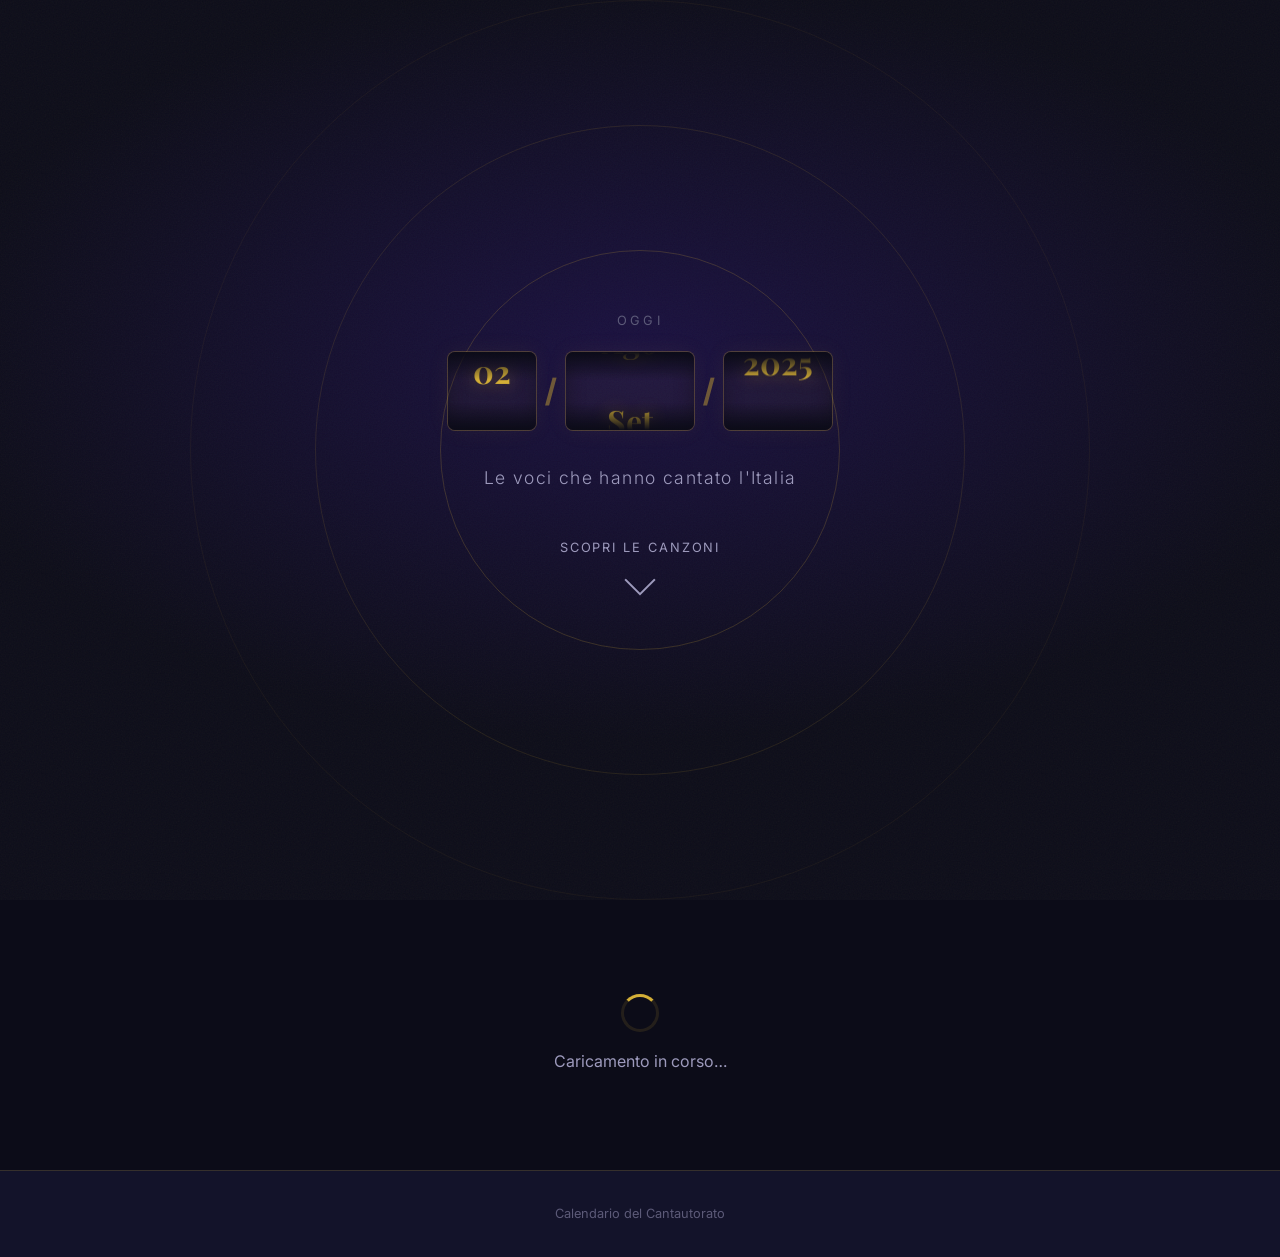
==== index.html @ d872bbf7 "website upload" ====
<!DOCTYPE html>
<html lang="it">
<head>
  <meta charset="UTF-8">
  <meta name="viewport" content="width=device-width, initial-scale=1.0">
  <title>Calendario del Cantautorato</title>
  <link rel="preconnect" href="https://fonts.googleapis.com">
  <link rel="preconnect" href="https://fonts.gstatic.com" crossorigin>
  <link href="https://fonts.googleapis.com/css2?family=Playfair+Display:ital,wght@0,400;0,700;0,900;1,400&family=Inter:wght@300;400;500;600&display=swap" rel="stylesheet">
  <link rel="stylesheet" href="style.css">
</head>
<body>

  <!-- HEADER (appare dopo l'hero) -->
  <header class="site-header" id="site-header" aria-hidden="true">
    <div class="header-inner">
      <span class="header-title">Calendario del Cantautorato</span>
      <span class="header-date" id="header-date"></span>
    </div>
  </header>

  <!-- HERO: roulette della data -->
  <section class="hero" id="hero">
    <div class="hero-noise" aria-hidden="true"></div>
    <div class="hero-rings" aria-hidden="true">
      <div class="ring ring--1"></div>
      <div class="ring ring--2"></div>
      <div class="ring ring--3"></div>
    </div>
    <div class="hero-content">
      <p class="hero-eyebrow">Oggi</p>
      <div class="roulette-wrap" id="roulette-wrap" aria-label="Data corrente animata">
        <div class="roulette-slot" id="slot-day" aria-label="Giorno">
          <div class="slot-mask slot-mask--top" aria-hidden="true"></div>
          <div class="roulette-track" id="track-day"></div>
          <div class="slot-mask slot-mask--bottom" aria-hidden="true"></div>
        </div>
        <span class="slot-sep" aria-hidden="true">/</span>
        <div class="roulette-slot roulette-slot--month" id="slot-month" aria-label="Mese">
          <div class="slot-mask slot-mask--top" aria-hidden="true"></div>
          <div class="roulette-track" id="track-month"></div>
          <div class="slot-mask slot-mask--bottom" aria-hidden="true"></div>
        </div>
        <span class="slot-sep" aria-hidden="true">/</span>
        <div class="roulette-slot roulette-slot--year" id="slot-year" aria-label="Anno">
          <div class="slot-mask slot-mask--top" aria-hidden="true"></div>
          <div class="roulette-track" id="track-year"></div>
          <div class="slot-mask slot-mask--bottom" aria-hidden="true"></div>
        </div>
      </div>
      <p class="hero-sub">Le voci che hanno cantato l'Italia</p>
      <a href="#songs-container" class="hero-cta" aria-label="Scopri le canzoni di oggi">
        <span>Scopri le canzoni</span>
        <span class="cta-arrow" aria-hidden="true"></span>
      </a>
    </div>
  </section>

  <!-- CANZONI generate dinamicamente -->
  <main id="songs-container" aria-live="polite">
    <div class="loading-state" id="loading-indicator" role="status">
      <div class="spinner" aria-hidden="true"></div>
      <p>Caricamento in corso…</p>
    </div>
  </main>

  <!-- FALLBACK: nessuna canzone per oggi -->
  <div class="empty-state hidden" id="no-songs" role="status">
    <div class="empty-state__icon" aria-hidden="true">♩</div>
    <h2 class="empty-state__title">Nessuna canzone per oggi</h2>
    <p class="empty-state__desc">
      Il calendario non contiene canzoni per questa data.<br>
      Torna a trovarci domani.
    </p>
  </div>

  <!-- FOOTER -->
  <footer class="site-footer">
    <p>Calendario del Cantautorato</p>
  </footer>

  <script src="js/roulette.js"></script>
  <script src="js/player.js"></script>
  <script src="js/scroll.js"></script>
  <script src="js/app.js"></script>
</body>
</html>
---- style.css ----
/* ============================================================
   CALENDARIO DEL CANTAUTORATO — stylesheet
   ============================================================ */

@import url('https://fonts.googleapis.com/css2?family=Playfair+Display:ital,wght@0,400;0,700;0,900;1,400&family=Inter:wght@300;400;500;600&display=swap');

/* ---- TOKENS ---- */
:root {
  --bg:          #0c0c18;
  --bg-surface:  #13132a;
  --bg-card:     #1a1a30;
  --gold:        #d4af37;
  --gold-dim:    rgba(212,175,55,.2);
  --gold-glow:   rgba(212,175,55,.08);
  --amber:       #e8a020;
  --text:        #f0ece0;
  --text-2:      #9d9abc;
  --text-3:      #5c5a78;
  --red:         #ff6b6b;
  --green:       #1ed760;
  --border:      rgba(212,175,55,.18);
  --shadow:      0 8px 40px rgba(0,0,0,.55);
  --radius:      10px;
  --ease-out:    cubic-bezier(.22,1,.36,1);
  --slot-h:      80px;   /* must match SLOT_H in roulette.js */
}

/* ---- RESET ---- */
*, *::before, *::after { box-sizing: border-box; margin: 0; padding: 0; }
html { scroll-behavior: smooth; }

body {
  background: var(--bg);
  color: var(--text);
  font-family: 'Inter', system-ui, sans-serif;
  font-size: 16px;
  line-height: 1.7;
  overflow-x: hidden;
}

/* ============================================================
   SITE HEADER (fixed, slides in on scroll)
   ============================================================ */
.site-header {
  position: fixed;
  top: 0; left: 0; right: 0;
  z-index: 100;
  background: rgba(12,12,24,.88);
  backdrop-filter: blur(12px);
  border-bottom: 1px solid var(--border);
  transform: translateY(-100%);
  transition: transform .4s var(--ease-out);
  pointer-events: none;
}
.site-header.visible {
  transform: translateY(0);
  pointer-events: auto;
}
.header-inner {
  max-width: 1200px;
  margin: 0 auto;
  padding: .75rem 2rem;
  display: flex;
  align-items: center;
  justify-content: space-between;
}
.header-title {
  font-family: 'Playfair Display', Georgia, serif;
  font-size: .95rem;
  color: var(--gold);
  letter-spacing: .06em;
  text-transform: uppercase;
}
.header-date {
  font-size: .8rem;
  color: var(--text-2);
}

/* ============================================================
   HERO
   ============================================================ */
.hero {
  min-height: 100vh;
  display: flex;
  align-items: center;
  justify-content: center;
  position: relative;
  background: radial-gradient(ellipse 80% 60% at 50% 40%, #1a1040 0%, var(--bg) 70%);
  overflow: hidden;
}

/* subtle grain texture */
.hero-noise {
  position: absolute;
  inset: 0;
  background-image: url("data:image/svg+xml,%3Csvg viewBox='0 0 200 200' xmlns='http://www.w3.org/2000/svg'%3E%3Cfilter id='n'%3E%3CfeTurbulence type='fractalNoise' baseFrequency='.75' numOctaves='4' stitchTiles='stitch'/%3E%3C/filter%3E%3Crect width='100%25' height='100%25' filter='url(%23n)' opacity='.04'/%3E%3C/svg%3E");
  background-size: 200px 200px;
  pointer-events: none;
}

/* decorative rings */
.hero-rings { position: absolute; inset: 0; pointer-events: none; }
.ring {
  position: absolute;
  border-radius: 50%;
  border: 1px solid var(--gold-dim);
  top: 50%; left: 50%;
  transform: translate(-50%, -50%);
  animation: ring-pulse 6s ease-in-out infinite;
}
.ring--1 { width: 400px; height: 400px; animation-delay: 0s; }
.ring--2 { width: 650px; height: 650px; animation-delay: 1.5s; opacity: .6; }
.ring--3 { width: 900px; height: 900px; animation-delay: 3s; opacity: .3; }

@keyframes ring-pulse {
  0%, 100% { opacity: .3; transform: translate(-50%,-50%) scale(1); }
  50%       { opacity: .7; transform: translate(-50%,-50%) scale(1.03); }
}

.hero-content {
  position: relative;
  z-index: 1;
  text-align: center;
  padding: 2rem;
  animation: fade-up .8s var(--ease-out) both;
}

.hero-eyebrow {
  font-size: .8rem;
  letter-spacing: .25em;
  text-transform: uppercase;
  color: var(--text-3);
  margin-bottom: 1.25rem;
}

/* ---- ROULETTE ---- */
.roulette-wrap {
  display: inline-flex;
  align-items: center;
  gap: .5rem;
  margin-bottom: 2rem;
}

.roulette-slot {
  width: 90px;
  height: var(--slot-h);
  position: relative;
  overflow: hidden;
  background: rgba(212,175,55,.04);
  border: 1px solid rgba(212,175,55,.25);
  border-radius: 8px;
  box-shadow: 0 0 24px rgba(212,175,55,.06), inset 0 0 20px rgba(0,0,0,.3);
}
.roulette-slot--month { width: 130px; }
.roulette-slot--year  { width: 110px; }

.slot-mask {
  position: absolute;
  left: 0; right: 0;
  height: 35%;
  z-index: 2;
  pointer-events: none;
}
.slot-mask--top    { top: 0;    background: linear-gradient(to bottom, var(--bg) 0%, transparent 100%); }
.slot-mask--bottom { bottom: 0; background: linear-gradient(to top,   var(--bg) 0%, transparent 100%); }

.roulette-track {
  display: flex;
  flex-direction: column;
  will-change: transform;
}

.slot-item {
  height: var(--slot-h);
  display: flex;
  align-items: center;
  justify-content: center;
  font-family: 'Playfair Display', Georgia, serif;
  font-size: 2rem;
  font-weight: 700;
  color: var(--gold);
  text-shadow: 0 0 18px rgba(212,175,55,.45);
  flex-shrink: 0;
  user-select: none;
}

.slot-sep {
  font-size: 2rem;
  color: var(--gold);
  font-weight: 700;
  opacity: .45;
  line-height: 1;
}

/* ---- hero text below roulette ---- */
.hero-sub {
  font-size: clamp(.9rem, 2vw, 1.1rem);
  color: var(--text-2);
  letter-spacing: .08em;
  font-weight: 300;
  margin-bottom: 2.5rem;
}

.hero-cta {
  display: inline-flex;
  flex-direction: column;
  align-items: center;
  gap: .6rem;
  color: var(--text-2);
  text-decoration: none;
  font-size: .8rem;
  letter-spacing: .15em;
  text-transform: uppercase;
  transition: color .3s;
}
.hero-cta:hover { color: var(--gold); }

.cta-arrow {
  display: block;
  width: 22px; height: 22px;
  border-right: 2px solid currentColor;
  border-bottom: 2px solid currentColor;
  transform: rotate(45deg);
  animation: bounce-down 2s ease-in-out infinite;
}

@keyframes bounce-down {
  0%, 100% { transform: rotate(45deg) translateY(0); }
  50%       { transform: rotate(45deg) translateY(6px); }
}

/* ============================================================
   LOADING STATE
   ============================================================ */
.loading-state {
  display: flex;
  flex-direction: column;
  align-items: center;
  justify-content: center;
  min-height: 30vh;
  gap: 1rem;
  color: var(--text-2);
  padding: 4rem 2rem;
}
.spinner {
  width: 38px; height: 38px;
  border: 3px solid rgba(212,175,55,.12);
  border-top-color: var(--gold);
  border-radius: 50%;
  animation: spin .8s linear infinite;
}
@keyframes spin { to { transform: rotate(360deg); } }

/* ============================================================
   SONG SECTIONS
   ============================================================ */
.song-section {
  min-height: 100vh;
  padding: 6rem 2rem 5rem;
  display: flex;
  align-items: center;
  position: relative;
  border-top: 1px solid var(--border);
}
.song-section:nth-child(even) { background: var(--bg-surface); }

/* large background number */
.song-number {
  position: absolute;
  top: 1.5rem; left: 1.5rem;
  font-family: 'Playfair Display', Georgia, serif;
  font-size: clamp(5rem, 12vw, 10rem);
  font-weight: 900;
  color: rgba(212,175,55,.05);
  line-height: 1;
  user-select: none;
  pointer-events: none;
}

.song-inner {
  max-width: 1200px;
  margin: 0 auto;
  width: 100%;
  display: grid;
  grid-template-columns: 1fr 300px;
  gap: 3rem;
  align-items: start;
}

/* ---- left column ---- */
.song-main {
  display: flex;
  flex-direction: column;
  gap: 2rem;
}

.song-header { }

.song-title {
  font-family: 'Playfair Display', Georgia, serif;
  font-size: clamp(2rem, 4.5vw, 3.5rem);
  font-weight: 700;
  line-height: 1.15;
  color: var(--text);
  margin-bottom: .4rem;
}

.song-author {
  font-size: 1.05rem;
  color: var(--gold);
  font-weight: 500;
  letter-spacing: .04em;
}

.song-quote {
  padding: 1.25rem 1.5rem 1.25rem 2rem;
  border-left: 3px solid var(--gold);
  background: var(--gold-glow);
  border-radius: 0 8px 8px 0;
  position: relative;
}
.song-quote::before {
  content: '\201C';
  position: absolute;
  top: -.6rem; left: .8rem;
  font-size: 4.5rem;
  color: var(--gold);
  opacity: .2;
  font-family: 'Playfair Display', Georgia, serif;
  line-height: 1;
}
.song-quote p {
  font-style: italic;
  font-size: 1.05rem;
  color: var(--text-2);
  line-height: 1.85;
}

.song-comment {
  font-size: .975rem;
  color: var(--text-2);
  line-height: 1.85;
}

.song-links {
  display: flex;
  gap: .75rem;
  flex-wrap: wrap;
}

.song-link {
  display: inline-flex;
  align-items: center;
  gap: .45rem;
  padding: .5rem 1.1rem;
  border-radius: 6px;
  font-size: .8rem;
  font-weight: 500;
  text-decoration: none;
  letter-spacing: .06em;
  transition: background .25s, border-color .25s;
}
.song-link.yt {
  background: rgba(255,80,80,.08);
  color: var(--red);
  border: 1px solid rgba(255,80,80,.2);
}
.song-link.yt:hover {
  background: rgba(255,80,80,.18);
  border-color: rgba(255,80,80,.4);
}
.song-link.sp {
  background: rgba(30,215,96,.08);
  color: var(--green);
  border: 1px solid rgba(30,215,96,.2);
}
.song-link.sp:hover {
  background: rgba(30,215,96,.18);
  border-color: rgba(30,215,96,.4);
}

/* ---- players ---- */
.song-players { display: flex; flex-direction: column; gap: 1.25rem; }

.youtube-wrap {
  position: relative;
  width: 100%;
  padding-bottom: 56.25%; /* 16:9 */
  border-radius: var(--radius);
  overflow: hidden;
  background: #000;
  border: 1px solid var(--border);
}
.youtube-wrap iframe,
.youtube-wrap > div {
  position: absolute;
  top: 0; left: 0;
  width: 100% !important;
  height: 100% !important;
}

.spotify-wrap {
  border-radius: var(--radius);
  overflow: hidden;
  border: 1px solid var(--border);
}
.spotify-wrap iframe {
  display: block;
  width: 100%;
  height: 152px;
  border: none;
}

/* ---- right column: author card ---- */
.song-sidebar { }

.author-card {
  background: var(--bg-card);
  border: 1px solid var(--border);
  border-radius: var(--radius);
  overflow: hidden;
  position: sticky;
  top: 5rem;
  box-shadow: var(--shadow);
}

.author-photo {
  display: block;
  width: 100%;
  aspect-ratio: 1/1;
  object-fit: cover;
  object-position: top center;
}
.author-photo-placeholder {
  width: 100%;
  aspect-ratio: 1/1;
  display: flex;
  align-items: center;
  justify-content: center;
  font-size: 3.5rem;
  background: linear-gradient(135deg, var(--bg-surface), var(--bg-card));
  color: rgba(212,175,55,.2);
}

.author-info { padding: 1.15rem 1.25rem 1.4rem; }

.author-name {
  font-family: 'Playfair Display', Georgia, serif;
  font-size: 1.15rem;
  font-weight: 700;
  color: var(--text);
  margin-bottom: .75rem;
  line-height: 1.3;
}

.author-dates { display: flex; flex-direction: column; gap: .35rem; }

.author-date {
  display: flex;
  align-items: baseline;
  gap: .5rem;
  font-size: .8rem;
}
.author-date__label {
  color: var(--text-3);
  text-transform: uppercase;
  letter-spacing: .1em;
  font-size: .7rem;
  min-width: 48px;
}
.author-date__value { color: var(--gold); }

/* ============================================================
   EMPTY STATE
   ============================================================ */
.empty-state {
  display: flex;
  flex-direction: column;
  align-items: center;
  justify-content: center;
  min-height: 50vh;
  text-align: center;
  padding: 4rem 2rem;
  gap: 1rem;
}
.empty-state__icon { font-size: 4rem; color: var(--text-3); }
.empty-state__title {
  font-family: 'Playfair Display', Georgia, serif;
  font-size: 1.75rem;
  color: var(--text-2);
}
.empty-state__desc { color: var(--text-3); line-height: 1.8; }

/* ============================================================
   FOOTER
   ============================================================ */
.site-footer {
  padding: 2rem;
  text-align: center;
  color: var(--text-3);
  font-size: .8rem;
  border-top: 1px solid var(--border);
  background: var(--bg-surface);
}

/* ============================================================
   SCROLLYTELLING: rivelazione su scroll
   ============================================================ */
.sr,
.sr-left,
.sr-right {
  opacity: 0;
  transition: opacity .7s var(--ease-out), transform .7s var(--ease-out);
}
.sr          { transform: translateY(36px); }
.sr-left     { transform: translateX(-36px); }
.sr-right    { transform: translateX(36px); }

.sr.in, .sr-left.in, .sr-right.in {
  opacity: 1;
  transform: none;
}

/* stagger per figli */
.stagger > * {
  opacity: 0;
  transform: translateY(18px);
  transition: opacity .5s var(--ease-out), transform .5s var(--ease-out);
}
.stagger.in > * { opacity: 1; transform: none; }
.stagger.in > *:nth-child(1) { transition-delay: 0s; }
.stagger.in > *:nth-child(2) { transition-delay: .1s; }
.stagger.in > *:nth-child(3) { transition-delay: .2s; }
.stagger.in > *:nth-child(4) { transition-delay: .3s; }
.stagger.in > *:nth-child(5) { transition-delay: .4s; }
.stagger.in > *:nth-child(6) { transition-delay: .5s; }

/* ritardi sulle sezioni canzone */
.song-section .song-header { transition-delay: 0s; }
.song-section .song-quote  { transition-delay: .1s; }
.song-section .song-comment{ transition-delay: .2s; }
.song-section .song-links  { transition-delay: .3s; }
.song-section .song-players{ transition-delay: .4s; }
.song-section .author-card { transition-delay: .15s; }

/* ============================================================
   ANIMAZIONI GLOBALI
   ============================================================ */
@keyframes fade-up {
  from { opacity: 0; transform: translateY(30px); }
  to   { opacity: 1; transform: translateY(0); }
}

/* ============================================================
   UTILITY
   ============================================================ */
.hidden { display: none !important; }

/* ============================================================
   RESPONSIVE
   ============================================================ */
@media (max-width: 900px) {
  .song-inner {
    grid-template-columns: 1fr;
  }
  .song-sidebar { order: -1; }
  .author-card {
    position: static;
    display: grid;
    grid-template-columns: 140px 1fr;
  }
  .author-photo,
  .author-photo-placeholder {
    aspect-ratio: auto;
    height: 140px;
  }
}

@media (max-width: 600px) {
  .roulette-slot { width: 72px; }
  .roulette-slot--month { width: 100px; }
  .roulette-slot--year  { width: 90px; }
  .slot-item { font-size: 1.5rem; }
  .song-section { padding: 3.5rem 1rem 3rem; }
  .author-card { grid-template-columns: 1fr; }
  .author-photo,
  .author-photo-placeholder { height: auto; aspect-ratio: 16/7; }
}
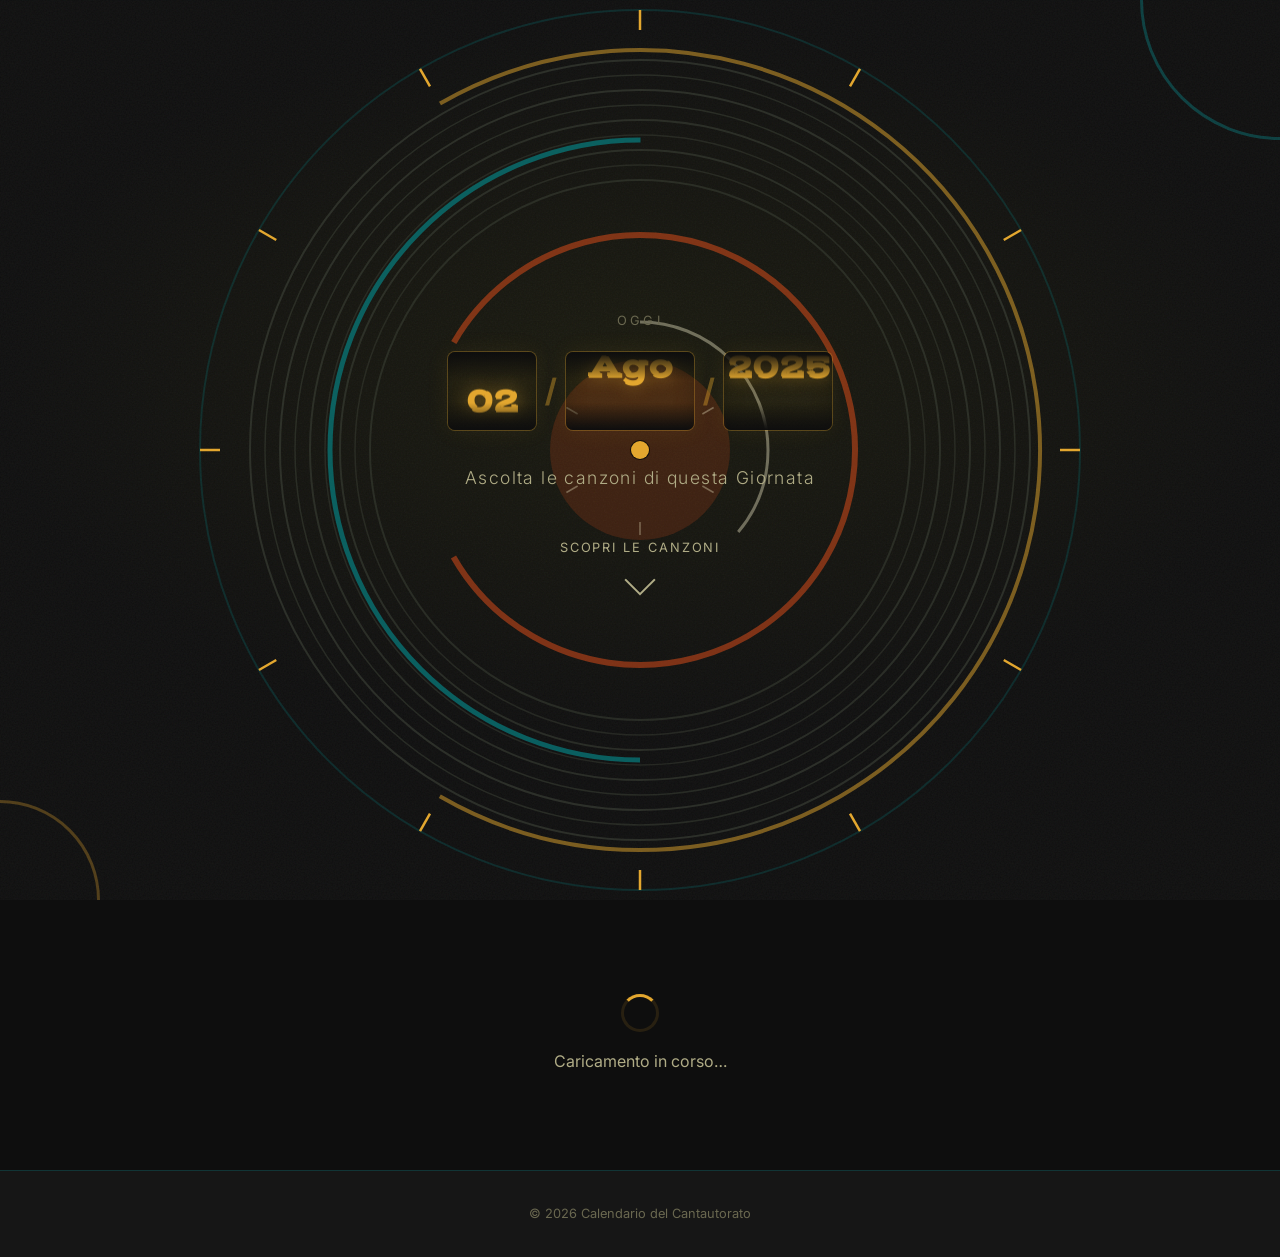
==== commit c232b2f2: "update" ====
--- a/index.html
+++ b/index.html
@@ -14,7 +14,12 @@
   <!-- HEADER (appare dopo l'hero) -->
   <header class="site-header" id="site-header" aria-hidden="true">
     <div class="header-inner">
-      <span class="header-title">Calendario del Cantautorato</span>
+      <a href="index.html" class="header-logo">Calendario del Cantautorato</a>
+      <nav class="header-nav" aria-label="Navigazione principale">
+        <a href="index.html" class="nav-link nav-link--active">Home</a>
+        <a href="visualizzazioni.html" class="nav-link">Visualizzazioni</a>
+        <a href="about.html" class="nav-link">Progetto</a>
+      </nav>
       <span class="header-date" id="header-date"></span>
     </div>
   </header>
@@ -22,11 +27,75 @@
   <!-- HERO: roulette della data -->
   <section class="hero" id="hero">
     <div class="hero-noise" aria-hidden="true"></div>
-    <div class="hero-rings" aria-hidden="true">
-      <div class="ring ring--1"></div>
-      <div class="ring ring--2"></div>
-      <div class="ring ring--3"></div>
-    </div>
+
+    <!-- Decorazione geometrica anni 70: archi SVG che si tracciano -->
+    <svg class="hero-decor" viewBox="0 0 900 900" xmlns="http://www.w3.org/2000/svg" aria-hidden="true">
+      <!-- cerchio-guida esterno, sottilissimo -->
+      <g class="hdec-arc-wrap hdec-arc-wrap--5">
+        <circle cx="450" cy="450" r="440" class="hdec-arc hdec-arc--5"/>
+      </g>
+      <!-- arco grande mustard 240° -->
+      <g class="hdec-arc-wrap hdec-arc-wrap--1">
+        <circle cx="450" cy="450" r="400" class="hdec-arc hdec-arc--1" transform="rotate(-120, 450, 450)"/>
+      </g>
+      <!-- semicerchio teal 180° -->
+      <g class="hdec-arc-wrap hdec-arc-wrap--2">
+        <circle cx="450" cy="450" r="310" class="hdec-arc hdec-arc--2" transform="rotate(90, 450, 450)"/>
+      </g>
+      <!-- arco orange-red 300° -->
+      <g class="hdec-arc-wrap hdec-arc-wrap--3">
+        <circle cx="450" cy="450" r="215" class="hdec-arc hdec-arc--3" transform="rotate(-150, 450, 450)"/>
+      </g>
+      <!-- arco cream 130° piccolo -->
+      <g class="hdec-arc-wrap hdec-arc-wrap--4">
+        <circle cx="450" cy="450" r="128" class="hdec-arc hdec-arc--4" transform="rotate(-90, 450, 450)"/>
+      </g>
+
+      <!-- VINILE: g esterno per fade-in, g interno per rotazione continua -->
+      <g class="hdec-vinyl">
+        <g class="hdec-vinyl-spin">
+          <circle cx="450" cy="450" r="390" fill="none" stroke="var(--dark-olive)" stroke-width="2"   opacity=".6"/>
+          <circle cx="450" cy="450" r="375" fill="none" stroke="var(--dark-olive)" stroke-width="1.5" opacity=".5"/>
+          <circle cx="450" cy="450" r="360" fill="none" stroke="var(--dark-olive)" stroke-width="2"   opacity=".6"/>
+          <circle cx="450" cy="450" r="345" fill="none" stroke="var(--dark-olive)" stroke-width="1.5" opacity=".5"/>
+          <circle cx="450" cy="450" r="330" fill="none" stroke="var(--dark-olive)" stroke-width="2"   opacity=".55"/>
+          <circle cx="450" cy="450" r="315" fill="none" stroke="var(--dark-olive)" stroke-width="1.5" opacity=".45"/>
+          <circle cx="450" cy="450" r="300" fill="none" stroke="var(--dark-olive)" stroke-width="2"   opacity=".55"/>
+          <circle cx="450" cy="450" r="285" fill="none" stroke="var(--dark-olive)" stroke-width="1.5" opacity=".45"/>
+          <circle cx="450" cy="450" r="270" fill="none" stroke="var(--dark-olive)" stroke-width="2"   opacity=".5"/>
+        </g>
+      </g>
+
+      <!-- Etichetta centrale — statica -->
+      <g class="hdec-vinyl-label">
+        <circle cx="450" cy="450" r="90" fill="var(--orange-red)" opacity=".2"/>
+        <line x1="450" y1="365" x2="450" y2="378" stroke="var(--cream)" stroke-width="1.5" opacity=".35"/>
+        <line x1="450" y1="365" x2="450" y2="378" stroke="var(--cream)" stroke-width="1.5" opacity=".35" transform="rotate(60  450 450)"/>
+        <line x1="450" y1="365" x2="450" y2="378" stroke="var(--cream)" stroke-width="1.5" opacity=".35" transform="rotate(120 450 450)"/>
+        <line x1="450" y1="365" x2="450" y2="378" stroke="var(--cream)" stroke-width="1.5" opacity=".35" transform="rotate(180 450 450)"/>
+        <line x1="450" y1="365" x2="450" y2="378" stroke="var(--cream)" stroke-width="1.5" opacity=".35" transform="rotate(240 450 450)"/>
+        <line x1="450" y1="365" x2="450" y2="378" stroke="var(--cream)" stroke-width="1.5" opacity=".35" transform="rotate(300 450 450)"/>
+        <circle cx="450" cy="450" r="10" fill="var(--bg)" opacity=".95"/>
+      </g>
+
+      <!-- tacche/raggi radiali (12 × 30°) sull'anello esterno -->
+      <g class="hdec-spoke">
+        <line x1="450" y1="10"  x2="450" y2="30"/>
+        <line x1="450" y1="10"  x2="450" y2="30" transform="rotate(30  450 450)"/>
+        <line x1="450" y1="10"  x2="450" y2="30" transform="rotate(60  450 450)"/>
+        <line x1="450" y1="10"  x2="450" y2="30" transform="rotate(90  450 450)"/>
+        <line x1="450" y1="10"  x2="450" y2="30" transform="rotate(120 450 450)"/>
+        <line x1="450" y1="10"  x2="450" y2="30" transform="rotate(150 450 450)"/>
+        <line x1="450" y1="10"  x2="450" y2="30" transform="rotate(180 450 450)"/>
+        <line x1="450" y1="10"  x2="450" y2="30" transform="rotate(210 450 450)"/>
+        <line x1="450" y1="10"  x2="450" y2="30" transform="rotate(240 450 450)"/>
+        <line x1="450" y1="10"  x2="450" y2="30" transform="rotate(270 450 450)"/>
+        <line x1="450" y1="10"  x2="450" y2="30" transform="rotate(300 450 450)"/>
+        <line x1="450" y1="10"  x2="450" y2="30" transform="rotate(330 450 450)"/>
+      </g>
+      <!-- punto centrale -->
+      <circle cx="450" cy="450" r="9" class="hdec-center"/>
+    </svg>
     <div class="hero-content">
       <p class="hero-eyebrow">Oggi</p>
       <div class="roulette-wrap" id="roulette-wrap" aria-label="Data corrente animata">
@@ -48,7 +117,7 @@
           <div class="slot-mask slot-mask--bottom" aria-hidden="true"></div>
         </div>
       </div>
-      <p class="hero-sub">Le voci che hanno cantato l'Italia</p>
+      <p class="hero-sub">Ascolta le canzoni di questa Giornata</p>
       <a href="#songs-container" class="hero-cta" aria-label="Scopri le canzoni di oggi">
         <span>Scopri le canzoni</span>
         <span class="cta-arrow" aria-hidden="true"></span>
@@ -76,7 +145,7 @@
 
   <!-- FOOTER -->
   <footer class="site-footer">
-    <p>Calendario del Cantautorato</p>
+    <p>© 2026 Calendario del Cantautorato</p>
   </footer>
 
   <script src="js/roulette.js"></script>
--- a/style.css
+++ b/style.css
@@ -2,27 +2,46 @@
    CALENDARIO DEL CANTAUTORATO — stylesheet
    ============================================================ */
 
-@import url('https://fonts.googleapis.com/css2?family=Playfair+Display:ital,wght@0,400;0,700;0,900;1,400&family=Inter:wght@300;400;500;600&display=swap');
-
-/* ---- TOKENS ---- */
+@import url('https://fonts.googleapis.com/css2?family=Monoton&family=Vast+Shadow&family=Playfair+Display:ital,wght@0,400;0,700;1,400&family=Inter:wght@300;400;500;600&display=swap');
+
+/* ---- PALETTE & TOKENS ---- */
 :root {
-  --bg:          #0c0c18;
-  --bg-surface:  #13132a;
-  --bg-card:     #1a1a30;
-  --gold:        #d4af37;
-  --gold-dim:    rgba(212,175,55,.2);
-  --gold-glow:   rgba(212,175,55,.08);
-  --amber:       #e8a020;
-  --text:        #f0ece0;
-  --text-2:      #9d9abc;
-  --text-3:      #5c5a78;
-  --red:         #ff6b6b;
-  --green:       #1ed760;
-  --border:      rgba(212,175,55,.18);
-  --shadow:      0 8px 40px rgba(0,0,0,.55);
-  --radius:      10px;
-  --ease-out:    cubic-bezier(.22,1,.36,1);
-  --slot-h:      80px;   /* must match SLOT_H in roulette.js */
+  /* brand palette */
+  --teal:       #058789;
+  --dark-olive: #3F4439;
+  --mustard:    #E3A72F;
+  --orange-red: #D54B1A;
+  --cream:      #F0ECC9;
+
+  /* surfaces */
+  --bg:         #0e0e0e;
+  --bg-surface: #161616;
+  --bg-card:    #1e1e1e;
+
+  /* aliases per il codice esistente */
+  --gold:       var(--mustard);
+  --gold-dim:   rgba(227,167,47,.22);
+  --gold-glow:  rgba(227,167,47,.07);
+  --amber:      var(--orange-red);
+
+  /* testo */
+  --text:       var(--cream);
+  --text-2:     #b0ac86;
+  --text-3:     #6a6850;
+
+  /* funzionali */
+  --red:        var(--orange-red);
+  --green:      #1ed760;      /* brand Spotify — invariato */
+  --border:     rgba(5,135,137,.28);
+  --shadow:     0 8px 40px rgba(0,0,0,.45);
+  --font-main:      'Monoton', cursive;         /* titoli super-principali */
+  --font-secondary: 'Vast Shadow', serif;       /* titoli secondari        */
+  --font-serif:     'Playfair Display', Georgia, serif; /* corsivo/citazioni */
+  --font-body:      'Inter', system-ui, sans-serif;
+
+  --radius:     10px;
+  --ease-out:   cubic-bezier(.22,1,.36,1);
+  --slot-h:     80px;         /* must match SLOT_H in roulette.js */
 }
 
 /* ---- RESET ---- */
@@ -39,14 +58,14 @@
 }
 
 /* ============================================================
-   SITE HEADER (fixed, slides in on scroll)
+   SITE HEADER
    ============================================================ */
 .site-header {
   position: fixed;
   top: 0; left: 0; right: 0;
   z-index: 100;
-  background: rgba(12,12,24,.88);
-  backdrop-filter: blur(12px);
+  background: rgba(10,10,10,.92);
+  backdrop-filter: blur(14px);
   border-bottom: 1px solid var(--border);
   transform: translateY(-100%);
   transition: transform .4s var(--ease-out);
@@ -64,16 +83,47 @@
   align-items: center;
   justify-content: space-between;
 }
-.header-title {
-  font-family: 'Playfair Display', Georgia, serif;
+.header-logo {
+  font-family: var(--font-main);
   font-size: .95rem;
-  color: var(--gold);
+  color: var(--mustard);
   letter-spacing: .06em;
   text-transform: uppercase;
+  text-decoration: none;
+  white-space: nowrap;
 }
 .header-date {
   font-size: .8rem;
   color: var(--text-2);
+  white-space: nowrap;
+}
+
+/* ---- NAV ---- */
+.header-nav {
+  display: flex;
+  align-items: center;
+  gap: 1.75rem;
+}
+.nav-link {
+  color: var(--text-2);
+  text-decoration: none;
+  font-size: .78rem;
+  letter-spacing: .1em;
+  text-transform: uppercase;
+  padding-bottom: 2px;
+  border-bottom: 1px solid transparent;
+  transition: color .25s, border-color .25s;
+}
+.nav-link:hover,
+.nav-link--active {
+  color: var(--mustard);
+  border-bottom-color: var(--mustard);
+}
+
+/* Header sempre visibile (pagine secondarie) */
+.site-header--static {
+  transform: translateY(0) !important;
+  pointer-events: auto !important;
 }
 
 /* ============================================================
@@ -85,20 +135,160 @@
   align-items: center;
   justify-content: center;
   position: relative;
-  background: radial-gradient(ellipse 80% 60% at 50% 40%, #1a1040 0%, var(--bg) 70%);
+  background: radial-gradient(ellipse 70% 55% at 50% 42%, #1a1a0e 0%, var(--bg) 72%);
   overflow: hidden;
 }
 
-/* subtle grain texture */
+/* grain texture anni 70 */
 .hero-noise {
   position: absolute;
   inset: 0;
-  background-image: url("data:image/svg+xml,%3Csvg viewBox='0 0 200 200' xmlns='http://www.w3.org/2000/svg'%3E%3Cfilter id='n'%3E%3CfeTurbulence type='fractalNoise' baseFrequency='.75' numOctaves='4' stitchTiles='stitch'/%3E%3C/filter%3E%3Crect width='100%25' height='100%25' filter='url(%23n)' opacity='.04'/%3E%3C/svg%3E");
+  background-image: url("data:image/svg+xml,%3Csvg viewBox='0 0 200 200' xmlns='http://www.w3.org/2000/svg'%3E%3Cfilter id='n'%3E%3CfeTurbulence type='fractalNoise' baseFrequency='.65' numOctaves='4' stitchTiles='stitch'/%3E%3C/filter%3E%3Crect width='100%25' height='100%25' filter='url(%23n)' opacity='.055'/%3E%3C/svg%3E");
   background-size: 200px 200px;
   pointer-events: none;
 }
 
-/* decorative rings */
+/* angoli decorativi (quarti di cerchio) */
+.hero::before,
+.hero::after {
+  content: '';
+  position: absolute;
+  pointer-events: none;
+}
+.hero::before {
+  width: 280px; height: 280px;
+  top: -140px; right: -140px;
+  border-radius: 50%;
+  border: 3px solid rgba(5,135,137,.4);
+}
+.hero::after {
+  width: 200px; height: 200px;
+  bottom: -100px; left: -100px;
+  border-radius: 50%;
+  border: 3px solid rgba(227,167,47,.3);
+}
+
+/* ---- SVG archi stile anni 70 ---- */
+.hero-decor {
+  position: absolute;
+  inset: 0;
+  width: 100%; height: 100%;
+  pointer-events: none;
+  overflow: visible;
+}
+
+/* wrapper rotante per ogni arco — gestisce solo la rotazione continua */
+.hdec-arc-wrap {
+  animation: arc-spin-slow 40s linear infinite;
+}
+.hdec-arc-wrap--1 { animation-duration: 36s; }
+.hdec-arc-wrap--2 { animation-duration: 48s; }
+.hdec-arc-wrap--3 { animation-duration: 28s; }
+.hdec-arc-wrap--4 { animation-duration: 64s; }
+.hdec-arc-wrap--5 { animation-duration: 96s; }
+
+@keyframes arc-spin-slow {
+  from { transform: translate(450px, 450px) rotate(0deg)   translate(-450px, -450px); }
+  to   { transform: translate(450px, 450px) rotate(360deg) translate(-450px, -450px); }
+}
+
+/* tutti gli archi: partono invisibili e si "tracciano" — nessun transform CSS (usa SVG attribute) */
+.hdec-arc {
+  fill: none;
+  stroke-dashoffset: var(--arc-len, 9999);
+  animation: arc-draw 1.9s var(--ease-out) both;
+}
+
+/* Arco 1 — mustard — 240° — r 400 — circ≈2513 — arc≈1675 */
+.hdec-arc--1 {
+  --arc-len: 1675;
+  stroke: var(--mustard);
+  stroke-width: 4;
+  stroke-dasharray: 1675 838;
+  opacity: .5;
+  animation-delay: 0s;
+}
+/* Arco 2 — teal — 180° — r 310 — circ≈1948 — arc≈974 */
+.hdec-arc--2 {
+  --arc-len: 974;
+  stroke: var(--teal);
+  stroke-width: 5;
+  stroke-dasharray: 974 974;
+  opacity: .65;
+  animation-delay: .2s;
+}
+/* Arco 3 — orange-red — 300° — r 215 — circ≈1351 — arc≈1126 */
+.hdec-arc--3 {
+  --arc-len: 1126;
+  stroke: var(--orange-red);
+  stroke-width: 6;
+  stroke-dasharray: 1126 225;
+  opacity: .55;
+  animation-delay: .38s;
+}
+/* Arco 4 — cream — 130° — r 128 — circ≈804 — arc≈290 */
+.hdec-arc--4 {
+  --arc-len: 290;
+  stroke: var(--cream);
+  stroke-width: 3;
+  stroke-dasharray: 290 514;
+  opacity: .4;
+  animation-delay: .55s;
+}
+/* Arco 5 — teal — cerchio completo sottile esterno — r 440 */
+.hdec-arc--5 {
+  --arc-len: 2765;
+  stroke: var(--teal);
+  stroke-width: 2;
+  stroke-dasharray: 2765 0;
+  opacity: .22;
+  animation-delay: .1s;
+  animation-duration: 2.5s;
+}
+
+/* punto centrale */
+.hdec-center {
+  fill: var(--mustard);
+  opacity: 0;
+  animation: fade-in .5s var(--ease-out) 1s both;
+}
+
+/* raggi radiali — piccole tacche attorno all'anello esterno */
+.hdec-spoke {
+  stroke: var(--mustard);
+  stroke-width: 2.5;
+  opacity: 0;
+  animation: fade-in .6s var(--ease-out) 1.2s both;
+}
+
+/* VINILE: g esterno — solo fade-in, nessun transform */
+.hdec-vinyl {
+  opacity: 0;
+  animation: fade-in .8s var(--ease-out) 1s both;
+}
+
+/* g interno — solo rotazione continua, nessuna opacity */
+.hdec-vinyl-spin {
+  animation: vinyl-spin 24s linear infinite;
+}
+
+@keyframes vinyl-spin {
+  from { transform: translate(450px, 450px) rotate(0deg)   translate(-450px, -450px); }
+  to   { transform: translate(450px, 450px) rotate(360deg) translate(-450px, -450px); }
+}
+
+/* Etichetta centrale — compare ma non ruota */
+.hdec-vinyl-label {
+  opacity: 0;
+  animation: fade-in .8s var(--ease-out) 1s both;
+}
+
+@keyframes arc-draw {
+  from { stroke-dashoffset: var(--arc-len, 9999); }
+  to   { stroke-dashoffset: 0; }
+}
+
+/* ---- anelli pulsanti (usati anche nelle pagine secondarie) ---- */
 .hero-rings { position: absolute; inset: 0; pointer-events: none; }
 .ring {
   position: absolute;
@@ -109,8 +299,8 @@
   animation: ring-pulse 6s ease-in-out infinite;
 }
 .ring--1 { width: 400px; height: 400px; animation-delay: 0s; }
-.ring--2 { width: 650px; height: 650px; animation-delay: 1.5s; opacity: .6; }
-.ring--3 { width: 900px; height: 900px; animation-delay: 3s; opacity: .3; }
+.ring--2 { width: 650px; height: 650px; animation-delay: 1.5s; opacity: .5; }
+.ring--3 { width: 900px; height: 900px; animation-delay: 3s;   opacity: .25; }
 
 @keyframes ring-pulse {
   0%, 100% { opacity: .3; transform: translate(-50%,-50%) scale(1); }
@@ -146,10 +336,10 @@
   height: var(--slot-h);
   position: relative;
   overflow: hidden;
-  background: rgba(212,175,55,.04);
-  border: 1px solid rgba(212,175,55,.25);
+  background: rgba(227,167,47,.05);
+  border: 1px solid rgba(227,167,47,.28);
   border-radius: 8px;
-  box-shadow: 0 0 24px rgba(212,175,55,.06), inset 0 0 20px rgba(0,0,0,.3);
+  box-shadow: 0 0 24px rgba(227,167,47,.07), inset 0 0 20px rgba(0,0,0,.25);
 }
 .roulette-slot--month { width: 130px; }
 .roulette-slot--year  { width: 110px; }
@@ -175,24 +365,23 @@
   display: flex;
   align-items: center;
   justify-content: center;
-  font-family: 'Playfair Display', Georgia, serif;
+  font-family: var(--font-secondary);
   font-size: 2rem;
   font-weight: 700;
-  color: var(--gold);
-  text-shadow: 0 0 18px rgba(212,175,55,.45);
+  color: var(--mustard);
+  text-shadow: 0 0 18px rgba(227,167,47,.4);
   flex-shrink: 0;
   user-select: none;
 }
 
 .slot-sep {
   font-size: 2rem;
-  color: var(--gold);
+  color: var(--mustard);
   font-weight: 700;
-  opacity: .45;
+  opacity: .4;
   line-height: 1;
 }
 
-/* ---- hero text below roulette ---- */
 .hero-sub {
   font-size: clamp(.9rem, 2vw, 1.1rem);
   color: var(--text-2);
@@ -213,7 +402,7 @@
   text-transform: uppercase;
   transition: color .3s;
 }
-.hero-cta:hover { color: var(--gold); }
+.hero-cta:hover { color: var(--mustard); }
 
 .cta-arrow {
   display: block;
@@ -230,6 +419,47 @@
 }
 
 /* ============================================================
+   PAGINE SECONDARIE — hero compatto
+   ============================================================ */
+.page-hero {
+  padding: 9rem 2rem 4rem;
+  text-align: center;
+  background: radial-gradient(ellipse 70% 50% at 50% 0%, #181808 0%, var(--bg) 80%);
+  position: relative;
+  overflow: hidden;
+}
+.page-hero__rings {
+  position: absolute;
+  inset: 0;
+  pointer-events: none;
+  opacity: .35;
+}
+.page-hero__rings .ring { animation-duration: 8s; }
+.page-hero__eyebrow {
+  font-size: .75rem;
+  letter-spacing: .25em;
+  text-transform: uppercase;
+  color: var(--text-3);
+  margin-bottom: .75rem;
+}
+.page-hero__title {
+  font-family: var(--font-main);
+  font-size: clamp(2.2rem, 5vw, 4rem);
+  font-weight: 900;
+  background: linear-gradient(135deg, var(--mustard) 0%, #f0c84a 50%, var(--mustard) 100%);
+  -webkit-background-clip: text;
+  -webkit-text-fill-color: transparent;
+  background-clip: text;
+  margin-bottom: .75rem;
+}
+.page-hero__sub {
+  color: var(--text-2);
+  font-size: 1rem;
+  font-weight: 300;
+  letter-spacing: .06em;
+}
+
+/* ============================================================
    LOADING STATE
    ============================================================ */
 .loading-state {
@@ -244,8 +474,8 @@
 }
 .spinner {
   width: 38px; height: 38px;
-  border: 3px solid rgba(212,175,55,.12);
-  border-top-color: var(--gold);
+  border: 3px solid rgba(227,167,47,.12);
+  border-top-color: var(--mustard);
   border-radius: 50%;
   animation: spin .8s linear infinite;
 }
@@ -264,14 +494,13 @@
 }
 .song-section:nth-child(even) { background: var(--bg-surface); }
 
-/* large background number */
 .song-number {
   position: absolute;
   top: 1.5rem; left: 1.5rem;
-  font-family: 'Playfair Display', Georgia, serif;
+  font-family: var(--font-secondary);
   font-size: clamp(5rem, 12vw, 10rem);
   font-weight: 900;
-  color: rgba(212,175,55,.05);
+  color: rgba(227,167,47,.05);
   line-height: 1;
   user-select: none;
   pointer-events: none;
@@ -287,17 +516,14 @@
   align-items: start;
 }
 
-/* ---- left column ---- */
 .song-main {
   display: flex;
   flex-direction: column;
   gap: 2rem;
 }
 
-.song-header { }
-
 .song-title {
-  font-family: 'Playfair Display', Georgia, serif;
+  font-family: var(--font-main);
   font-size: clamp(2rem, 4.5vw, 3.5rem);
   font-weight: 700;
   line-height: 1.15;
@@ -307,14 +533,14 @@
 
 .song-author {
   font-size: 1.05rem;
-  color: var(--gold);
+  color: var(--mustard);
   font-weight: 500;
   letter-spacing: .04em;
 }
 
 .song-quote {
   padding: 1.25rem 1.5rem 1.25rem 2rem;
-  border-left: 3px solid var(--gold);
+  border-left: 3px solid var(--mustard);
   background: var(--gold-glow);
   border-radius: 0 8px 8px 0;
   position: relative;
@@ -324,7 +550,7 @@
   position: absolute;
   top: -.6rem; left: .8rem;
   font-size: 4.5rem;
-  color: var(--gold);
+  color: var(--mustard);
   opacity: .2;
   font-family: 'Playfair Display', Georgia, serif;
   line-height: 1;
@@ -342,11 +568,7 @@
   line-height: 1.85;
 }
 
-.song-links {
-  display: flex;
-  gap: .75rem;
-  flex-wrap: wrap;
-}
+.song-links { display: flex; gap: .75rem; flex-wrap: wrap; }
 
 .song-link {
   display: inline-flex;
@@ -361,13 +583,13 @@
   transition: background .25s, border-color .25s;
 }
 .song-link.yt {
-  background: rgba(255,80,80,.08);
-  color: var(--red);
-  border: 1px solid rgba(255,80,80,.2);
+  background: rgba(213,75,26,.1);
+  color: var(--orange-red);
+  border: 1px solid rgba(213,75,26,.25);
 }
 .song-link.yt:hover {
-  background: rgba(255,80,80,.18);
-  border-color: rgba(255,80,80,.4);
+  background: rgba(213,75,26,.2);
+  border-color: rgba(213,75,26,.45);
 }
 .song-link.sp {
   background: rgba(30,215,96,.08);
@@ -379,13 +601,12 @@
   border-color: rgba(30,215,96,.4);
 }
 
-/* ---- players ---- */
 .song-players { display: flex; flex-direction: column; gap: 1.25rem; }
 
 .youtube-wrap {
   position: relative;
   width: 100%;
-  padding-bottom: 56.25%; /* 16:9 */
+  padding-bottom: 56.25%;
   border-radius: var(--radius);
   overflow: hidden;
   background: #000;
@@ -411,9 +632,7 @@
   border: none;
 }
 
-/* ---- right column: author card ---- */
-.song-sidebar { }
-
+/* ---- author card ---- */
 .author-card {
   background: var(--bg-card);
   border: 1px solid var(--border);
@@ -439,13 +658,13 @@
   justify-content: center;
   font-size: 3.5rem;
   background: linear-gradient(135deg, var(--bg-surface), var(--bg-card));
-  color: rgba(212,175,55,.2);
+  color: rgba(227,167,47,.2);
 }
 
 .author-info { padding: 1.15rem 1.25rem 1.4rem; }
 
 .author-name {
-  font-family: 'Playfair Display', Georgia, serif;
+  font-family: var(--font-secondary);
   font-size: 1.15rem;
   font-weight: 700;
   color: var(--text);
@@ -468,7 +687,282 @@
   font-size: .7rem;
   min-width: 48px;
 }
-.author-date__value { color: var(--gold); }
+.author-date__value { color: var(--mustard); }
+
+/* ============================================================
+   TIMELINE
+   ============================================================ */
+.timeline-section {
+  padding: 4rem 2rem 6rem;
+  max-width: 1300px;
+  margin: 0 auto;
+}
+.timeline-section__title {
+  font-family: var(--font-secondary);
+  font-size: 1.4rem;
+  color: var(--text-2);
+  margin-bottom: 3rem;
+  padding-bottom: 1rem;
+  border-bottom: 1px solid var(--border);
+  font-weight: 400;
+}
+
+.tl-wrapper { display: flex; flex-direction: column; gap: 0; }
+
+.tl-axis-row {
+  display: grid;
+  grid-template-columns: var(--tl-label-w, 220px) 1fr;
+  align-items: end;
+  margin-bottom: .35rem;
+}
+.tl-axis-row--bottom { margin-top: .35rem; margin-bottom: 0; align-items: start; }
+.tl-axis { position: relative; height: 28px; }
+
+.tl-tick {
+  position: absolute;
+  transform: translateX(-50%);
+  font-size: .68rem;
+  color: var(--text-3);
+  letter-spacing: .04em;
+  white-space: nowrap;
+  display: flex;
+  flex-direction: column;
+  align-items: center;
+  gap: 3px;
+}
+.tl-tick::before {
+  content: '';
+  display: block;
+  width: 1px; height: 6px;
+  background: var(--text-3);
+  opacity: .5;
+}
+.tl-axis-row--bottom .tl-tick { flex-direction: column-reverse; }
+.tl-axis-row--bottom .tl-tick::before { order: -1; }
+
+.tl-row {
+  display: grid;
+  grid-template-columns: var(--tl-label-w, 220px) 1fr;
+  align-items: center;
+  padding: .6rem 0;
+  border-top: 1px solid rgba(5,135,137,.08);
+  cursor: pointer;
+  transition: background .2s;
+  border-radius: 6px;
+}
+.tl-row:hover { background: rgba(227,167,47,.05); }
+
+.tl-label {
+  display: flex;
+  align-items: center;
+  gap: .7rem;
+  padding-right: 1.25rem;
+  min-width: 0;
+}
+.tl-photo {
+  width: 38px; height: 38px;
+  border-radius: 50%;
+  object-fit: cover;
+  object-position: top center;
+  border: 1px solid var(--border);
+  flex-shrink: 0;
+}
+.tl-photo-placeholder {
+  width: 38px; height: 38px;
+  border-radius: 50%;
+  background: var(--bg-card);
+  border: 1px solid var(--border);
+  display: flex;
+  align-items: center;
+  justify-content: center;
+  font-size: .9rem;
+  color: var(--text-3);
+  flex-shrink: 0;
+}
+.tl-name {
+  font-size: .85rem;
+  color: var(--text);
+  font-weight: 500;
+  line-height: 1.3;
+  white-space: nowrap;
+  overflow: hidden;
+  text-overflow: ellipsis;
+}
+
+.tl-track {
+  position: relative;
+  height: 44px;
+  display: flex;
+  align-items: center;
+}
+.tl-track::before {
+  content: '';
+  position: absolute;
+  left: 0; right: 0;
+  height: 1px;
+  background: rgba(5,135,137,.12);
+}
+.tl-decade-line {
+  position: absolute;
+  top: 0; bottom: 0;
+  width: 1px;
+  background: rgba(5,135,137,.07);
+  pointer-events: none;
+}
+
+.tl-bar {
+  position: absolute;
+  height: 10px;
+  border-radius: 5px;
+  left: var(--tl-start);
+  width: var(--tl-width);
+  background: linear-gradient(90deg, var(--mustard) 0%, var(--orange-red) 100%);
+  box-shadow: 0 0 12px rgba(227,167,47,.22);
+  display: flex;
+  align-items: center;
+  justify-content: space-between;
+}
+.tl-bar--alive {
+  background: linear-gradient(90deg, var(--mustard) 0%, var(--orange-red) 75%, rgba(213,75,26,.15) 100%);
+}
+
+.tl-bar-dot {
+  width: 12px; height: 12px;
+  border-radius: 50%;
+  background: var(--bg);
+  border: 2px solid var(--mustard);
+  flex-shrink: 0;
+  position: relative;
+  z-index: 1;
+}
+.tl-bar-dot--end   { border-color: var(--cream); background: var(--orange-red); }
+.tl-bar-dot--alive { border-color: var(--teal); background: transparent; border-style: dashed; }
+
+.tl-bar-year {
+  position: absolute;
+  font-size: .62rem;
+  color: var(--text-3);
+  white-space: nowrap;
+  top: 14px;
+}
+.tl-bar-year--start { left: 0; }
+.tl-bar-year--end   { right: 0; transform: translateX(50%); }
+
+/* ============================================================
+   MODAL cantautore
+   ============================================================ */
+.modal-overlay {
+  position: fixed;
+  inset: 0;
+  background: rgba(0,0,0,.82);
+  backdrop-filter: blur(7px);
+  z-index: 200;
+  display: flex;
+  align-items: center;
+  justify-content: center;
+  padding: 1.5rem;
+  opacity: 0;
+  pointer-events: none;
+  transition: opacity .3s var(--ease-out);
+}
+.modal-overlay.open { opacity: 1; pointer-events: auto; }
+
+.modal-card {
+  background: var(--bg-card);
+  border: 1px solid var(--border);
+  border-radius: 16px;
+  box-shadow: var(--shadow);
+  width: 100%;
+  max-width: 480px;
+  overflow: hidden;
+  transform: translateY(24px) scale(.97);
+  transition: transform .35s var(--ease-out);
+  position: relative;
+}
+.modal-overlay.open .modal-card { transform: translateY(0) scale(1); }
+
+.modal-close {
+  position: absolute;
+  top: .9rem; right: .9rem;
+  width: 32px; height: 32px;
+  border-radius: 50%;
+  border: 1px solid var(--border);
+  background: rgba(10,10,10,.8);
+  color: var(--text-2);
+  font-size: 1.1rem;
+  cursor: pointer;
+  display: flex;
+  align-items: center;
+  justify-content: center;
+  z-index: 1;
+  transition: background .2s, color .2s;
+}
+.modal-close:hover { background: var(--mustard); color: var(--bg); }
+
+.modal-photo {
+  width: 100%;
+  aspect-ratio: 1 / 1;
+  object-fit: cover;
+  object-position: top center;
+  display: block;
+}
+.modal-photo-placeholder {
+  width: 100%;
+  aspect-ratio: 1 / 1;
+  background: var(--bg-surface);
+  display: flex;
+  align-items: center;
+  justify-content: center;
+  font-size: 3.5rem;
+  color: var(--text-3);
+}
+
+.modal-body { padding: 1.5rem 1.75rem 2rem; }
+.modal-name {
+  font-family: var(--font-secondary);
+  font-size: 1.7rem;
+  font-weight: 700;
+  color: var(--text);
+  margin-bottom: 1rem;
+  line-height: 1.2;
+}
+.modal-meta { display: flex; flex-direction: column; gap: .5rem; }
+.modal-meta-row { display: flex; align-items: baseline; gap: .75rem; font-size: .875rem; }
+.modal-meta-label {
+  color: var(--text-3);
+  text-transform: uppercase;
+  font-size: .7rem;
+  letter-spacing: .1em;
+  min-width: 58px;
+}
+.modal-meta-value { color: var(--mustard); }
+
+/* ============================================================
+   ABOUT
+   ============================================================ */
+.about-section { max-width: 780px; margin: 0 auto; padding: 4rem 2rem 6rem; }
+.about-section p {
+  color: var(--text-2);
+  line-height: 1.9;
+  font-size: 1.05rem;
+  margin-bottom: 1.5rem;
+}
+.about-section h2 {
+  font-family: var(--font-secondary);
+  font-size: 1.6rem;
+  color: var(--text);
+  margin-bottom: 1rem;
+  margin-top: 2.5rem;
+}
+.about-placeholder {
+  border: 1px dashed var(--border);
+  border-radius: var(--radius);
+  padding: 2rem;
+  color: var(--text-3);
+  font-size: .9rem;
+  text-align: center;
+  margin-top: 1rem;
+}
 
 /* ============================================================
    EMPTY STATE
@@ -485,7 +979,7 @@
 }
 .empty-state__icon { font-size: 4rem; color: var(--text-3); }
 .empty-state__title {
-  font-family: 'Playfair Display', Georgia, serif;
+  font-family: var(--font-secondary);
   font-size: 1.75rem;
   color: var(--text-2);
 }
@@ -504,24 +998,17 @@
 }
 
 /* ============================================================
-   SCROLLYTELLING: rivelazione su scroll
-   ============================================================ */
-.sr,
-.sr-left,
-.sr-right {
+   SCROLLYTELLING
+   ============================================================ */
+.sr, .sr-left, .sr-right {
   opacity: 0;
   transition: opacity .7s var(--ease-out), transform .7s var(--ease-out);
 }
-.sr          { transform: translateY(36px); }
-.sr-left     { transform: translateX(-36px); }
-.sr-right    { transform: translateX(36px); }
-
-.sr.in, .sr-left.in, .sr-right.in {
-  opacity: 1;
-  transform: none;
-}
-
-/* stagger per figli */
+.sr       { transform: translateY(36px); }
+.sr-left  { transform: translateX(-36px); }
+.sr-right { transform: translateX(36px); }
+.sr.in, .sr-left.in, .sr-right.in { opacity: 1; transform: none; }
+
 .stagger > * {
   opacity: 0;
   transform: translateY(18px);
@@ -535,13 +1022,12 @@
 .stagger.in > *:nth-child(5) { transition-delay: .4s; }
 .stagger.in > *:nth-child(6) { transition-delay: .5s; }
 
-/* ritardi sulle sezioni canzone */
-.song-section .song-header { transition-delay: 0s; }
-.song-section .song-quote  { transition-delay: .1s; }
-.song-section .song-comment{ transition-delay: .2s; }
-.song-section .song-links  { transition-delay: .3s; }
-.song-section .song-players{ transition-delay: .4s; }
-.song-section .author-card { transition-delay: .15s; }
+.song-section .song-header  { transition-delay: 0s; }
+.song-section .song-quote   { transition-delay: .1s; }
+.song-section .song-comment { transition-delay: .2s; }
+.song-section .song-links   { transition-delay: .3s; }
+.song-section .song-players { transition-delay: .4s; }
+.song-section .author-card  { transition-delay: .15s; }
 
 /* ============================================================
    ANIMAZIONI GLOBALI
@@ -550,6 +1036,10 @@
   from { opacity: 0; transform: translateY(30px); }
   to   { opacity: 1; transform: translateY(0); }
 }
+@keyframes fade-in {
+  from { opacity: 0; }
+  to   { opacity: 1; }
+}
 
 /* ============================================================
    UTILITY
@@ -559,10 +1049,30 @@
 /* ============================================================
    RESPONSIVE
    ============================================================ */
+/* ---- header responsive ---- */
+@media (max-width: 780px) {
+  .header-inner {
+    flex-wrap: wrap;
+    gap: .5rem;
+  }
+  .header-logo {
+    font-size: .75rem;
+    letter-spacing: .03em;
+  }
+  .header-nav { gap: 1.1rem; }
+  .nav-link   { font-size: .72rem; letter-spacing: .06em; }
+  .header-date { display: none; }
+}
+
+@media (max-width: 480px) {
+  .header-inner { padding: .6rem 1rem; }
+  .header-logo  { font-size: .65rem; }
+  .header-nav   { gap: .75rem; }
+  .nav-link     { font-size: .68rem; }
+}
+
 @media (max-width: 900px) {
-  .song-inner {
-    grid-template-columns: 1fr;
-  }
+  .song-inner { grid-template-columns: 1fr; }
   .song-sidebar { order: -1; }
   .author-card {
     position: static;
@@ -570,19 +1080,29 @@
     grid-template-columns: 140px 1fr;
   }
   .author-photo,
-  .author-photo-placeholder {
-    aspect-ratio: auto;
-    height: 140px;
-  }
+  .author-photo-placeholder { aspect-ratio: auto; height: 140px; }
+}
+
+@media (max-width: 700px) {
+  :root { --tl-label-w: 160px; }
+  .tl-axis-row { grid-template-columns: var(--tl-label-w, 160px) 1fr; }
+  .tl-row      { grid-template-columns: var(--tl-label-w, 160px) 1fr; }
+  .tl-name     { font-size: .78rem; }
 }
 
 @media (max-width: 600px) {
-  .roulette-slot { width: 72px; }
+  .roulette-slot        { width: 72px; }
   .roulette-slot--month { width: 100px; }
   .roulette-slot--year  { width: 90px; }
-  .slot-item { font-size: 1.5rem; }
-  .song-section { padding: 3.5rem 1rem 3rem; }
-  .author-card { grid-template-columns: 1fr; }
+  .slot-item            { font-size: 1.5rem; }
+  .song-section         { padding: 3.5rem 1rem 3rem; }
+  .author-card          { grid-template-columns: 1fr; }
   .author-photo,
   .author-photo-placeholder { height: auto; aspect-ratio: 16/7; }
 }
+
+@media (max-width: 500px) {
+  :root { --tl-label-w: 130px; }
+  .tl-photo, .tl-photo-placeholder { width: 28px; height: 28px; font-size: .7rem; }
+  .tl-name { font-size: .72rem; }
+}
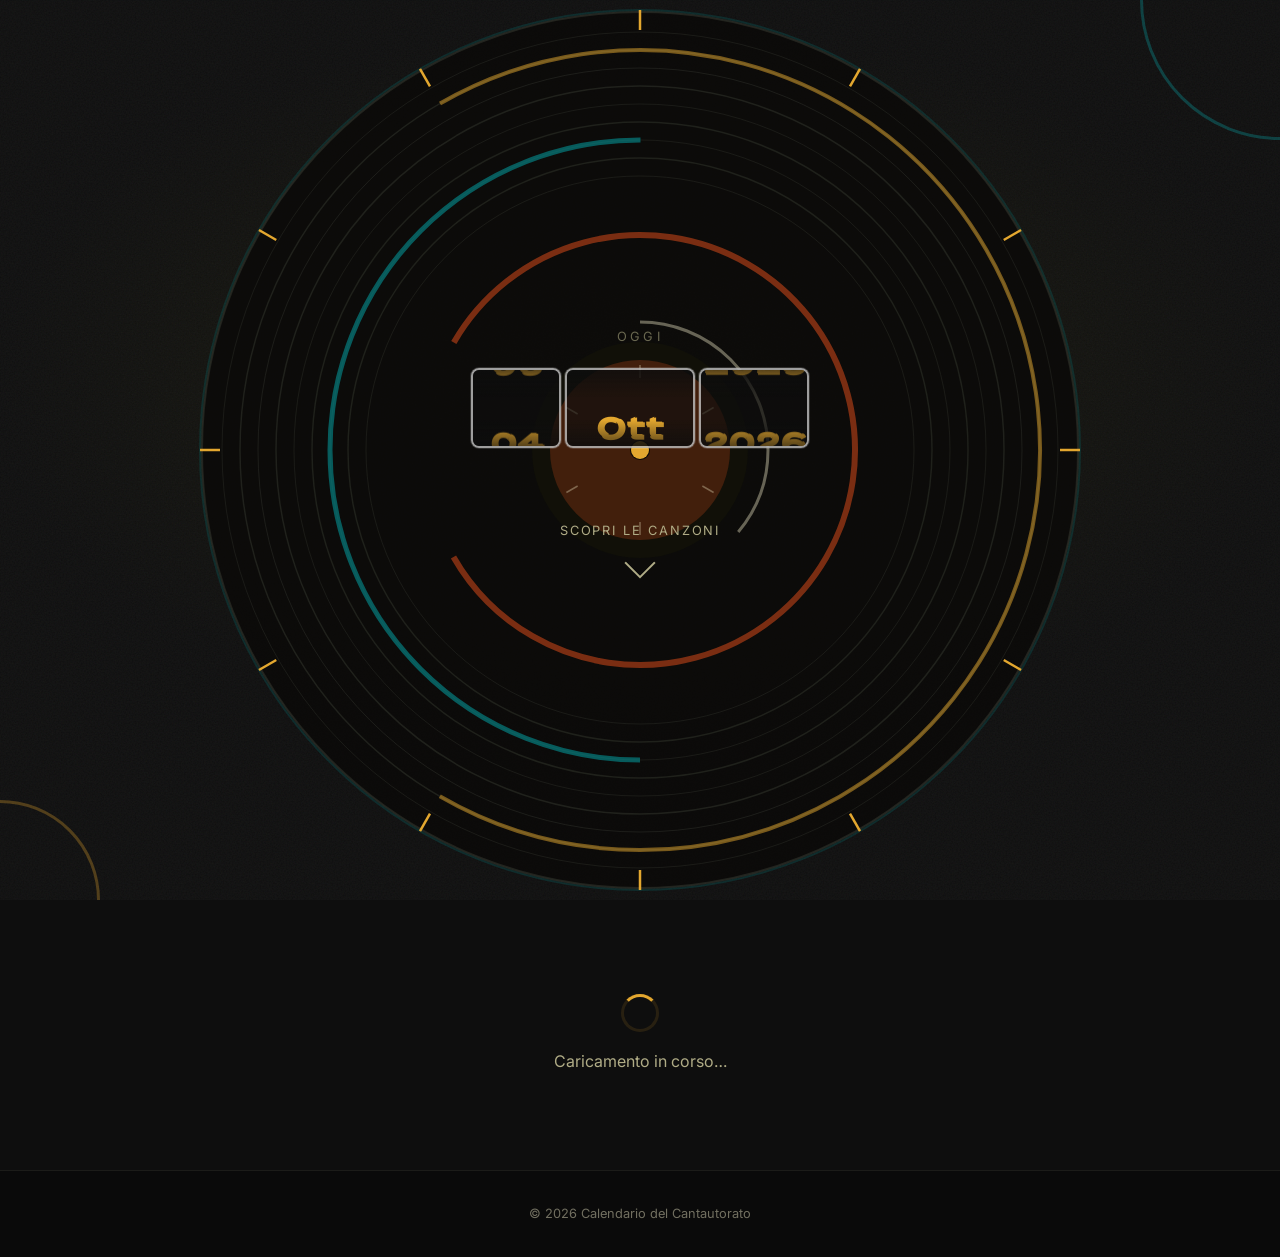
==== commit 1eb9ae7f: "update" ====
--- a/index.html
+++ b/index.html
@@ -8,6 +8,17 @@
   <link rel="preconnect" href="https://fonts.gstatic.com" crossorigin>
   <link href="https://fonts.googleapis.com/css2?family=Playfair+Display:ital,wght@0,400;0,700;0,900;1,400&family=Inter:wght@300;400;500;600&display=swap" rel="stylesheet">
   <link rel="stylesheet" href="style.css">
+  <link rel="stylesheet" id="seasonal-theme" href="">
+  <script>
+    (function () {
+      var d = new Date(), m = d.getMonth() + 1, g = d.getDate(), s;
+      if ((m===3&&g>=20)||m===4||m===5||(m===6&&g<=20))       s = 'primavera';
+      else if ((m===6&&g>=21)||m===7||m===8||(m===9&&g<=22))  s = 'estate';
+      else if ((m===9&&g>=23)||m===10||m===11||(m===12&&g<=20)) s = 'autunno';
+      else                                                      s = 'inverno';
+      document.getElementById('seasonal-theme').href = 'theme-' + s + '.css';
+    })();
+  </script>
 </head>
 <body>
 
@@ -30,6 +41,32 @@
 
     <!-- Decorazione geometrica anni 70: archi SVG che si tracciano -->
     <svg class="hero-decor" viewBox="0 0 900 900" xmlns="http://www.w3.org/2000/svg" aria-hidden="true">
+
+      <!-- DISCO VINILE — sta prima degli archi così appare sotto -->
+      <g class="hdec-vinyl">
+        <g class="hdec-vinyl-spin">
+          <!-- corpo del disco: cerchio pieno scuro -->
+          <circle cx="450" cy="450" r="438" fill="#0c0b09" fill-opacity=".9"/>
+          <!-- bordo esterno -->
+          <circle cx="450" cy="450" r="438" fill="none" stroke="var(--dark-olive)" stroke-width="2" opacity=".45"/>
+          <!-- solchi (dal bordo verso il centro) -->
+          <circle cx="450" cy="450" r="418" fill="none" stroke="var(--dark-olive)" stroke-width="1"   opacity=".3"/>
+          <circle cx="450" cy="450" r="400" fill="none" stroke="var(--dark-olive)" stroke-width="1.5" opacity=".4"/>
+          <circle cx="450" cy="450" r="382" fill="none" stroke="var(--dark-olive)" stroke-width="1"   opacity=".35"/>
+          <circle cx="450" cy="450" r="364" fill="none" stroke="var(--dark-olive)" stroke-width="1.5" opacity=".4"/>
+          <circle cx="450" cy="450" r="346" fill="none" stroke="var(--dark-olive)" stroke-width="1"   opacity=".3"/>
+          <circle cx="450" cy="450" r="328" fill="none" stroke="var(--dark-olive)" stroke-width="1.5" opacity=".38"/>
+          <circle cx="450" cy="450" r="310" fill="none" stroke="var(--dark-olive)" stroke-width="1"   opacity=".3"/>
+          <circle cx="450" cy="450" r="292" fill="none" stroke="var(--dark-olive)" stroke-width="1.5" opacity=".38"/>
+          <circle cx="450" cy="450" r="274" fill="none" stroke="var(--dark-olive)" stroke-width="1"   opacity=".3"/>
+          <!-- zona liscia dell'etichetta -->
+          <circle cx="450" cy="450" r="108" fill="#111109" fill-opacity=".95"/>
+          <!-- buco centrale -->
+          <circle cx="450" cy="450" r="10"  fill="#0c0b09"/>
+        </g>
+      </g>
+
+      <!-- ARCHI — ruotano sopra il disco -->
       <!-- cerchio-guida esterno, sottilissimo -->
       <g class="hdec-arc-wrap hdec-arc-wrap--5">
         <circle cx="450" cy="450" r="440" class="hdec-arc hdec-arc--5"/>
@@ -51,31 +88,16 @@
         <circle cx="450" cy="450" r="128" class="hdec-arc hdec-arc--4" transform="rotate(-90, 450, 450)"/>
       </g>
 
-      <!-- VINILE: g esterno per fade-in, g interno per rotazione continua -->
-      <g class="hdec-vinyl">
-        <g class="hdec-vinyl-spin">
-          <circle cx="450" cy="450" r="390" fill="none" stroke="var(--dark-olive)" stroke-width="2"   opacity=".6"/>
-          <circle cx="450" cy="450" r="375" fill="none" stroke="var(--dark-olive)" stroke-width="1.5" opacity=".5"/>
-          <circle cx="450" cy="450" r="360" fill="none" stroke="var(--dark-olive)" stroke-width="2"   opacity=".6"/>
-          <circle cx="450" cy="450" r="345" fill="none" stroke="var(--dark-olive)" stroke-width="1.5" opacity=".5"/>
-          <circle cx="450" cy="450" r="330" fill="none" stroke="var(--dark-olive)" stroke-width="2"   opacity=".55"/>
-          <circle cx="450" cy="450" r="315" fill="none" stroke="var(--dark-olive)" stroke-width="1.5" opacity=".45"/>
-          <circle cx="450" cy="450" r="300" fill="none" stroke="var(--dark-olive)" stroke-width="2"   opacity=".55"/>
-          <circle cx="450" cy="450" r="285" fill="none" stroke="var(--dark-olive)" stroke-width="1.5" opacity=".45"/>
-          <circle cx="450" cy="450" r="270" fill="none" stroke="var(--dark-olive)" stroke-width="2"   opacity=".5"/>
-        </g>
-      </g>
-
-      <!-- Etichetta centrale — statica -->
+      <!-- Etichetta centrale — statica, sopra tutto -->
       <g class="hdec-vinyl-label">
-        <circle cx="450" cy="450" r="90" fill="var(--orange-red)" opacity=".2"/>
+        <circle cx="450" cy="450" r="90" fill="var(--orange-red)" opacity=".25"/>
         <line x1="450" y1="365" x2="450" y2="378" stroke="var(--cream)" stroke-width="1.5" opacity=".35"/>
         <line x1="450" y1="365" x2="450" y2="378" stroke="var(--cream)" stroke-width="1.5" opacity=".35" transform="rotate(60  450 450)"/>
         <line x1="450" y1="365" x2="450" y2="378" stroke="var(--cream)" stroke-width="1.5" opacity=".35" transform="rotate(120 450 450)"/>
         <line x1="450" y1="365" x2="450" y2="378" stroke="var(--cream)" stroke-width="1.5" opacity=".35" transform="rotate(180 450 450)"/>
         <line x1="450" y1="365" x2="450" y2="378" stroke="var(--cream)" stroke-width="1.5" opacity=".35" transform="rotate(240 450 450)"/>
         <line x1="450" y1="365" x2="450" y2="378" stroke="var(--cream)" stroke-width="1.5" opacity=".35" transform="rotate(300 450 450)"/>
-        <circle cx="450" cy="450" r="10" fill="var(--bg)" opacity=".95"/>
+        <circle cx="450" cy="450" r="10" fill="#0c0b09"/>
       </g>
 
       <!-- tacche/raggi radiali (12 × 30°) sull'anello esterno -->
@@ -104,20 +126,17 @@
           <div class="roulette-track" id="track-day"></div>
           <div class="slot-mask slot-mask--bottom" aria-hidden="true"></div>
         </div>
-        <span class="slot-sep" aria-hidden="true">/</span>
         <div class="roulette-slot roulette-slot--month" id="slot-month" aria-label="Mese">
           <div class="slot-mask slot-mask--top" aria-hidden="true"></div>
           <div class="roulette-track" id="track-month"></div>
           <div class="slot-mask slot-mask--bottom" aria-hidden="true"></div>
         </div>
-        <span class="slot-sep" aria-hidden="true">/</span>
         <div class="roulette-slot roulette-slot--year" id="slot-year" aria-label="Anno">
           <div class="slot-mask slot-mask--top" aria-hidden="true"></div>
           <div class="roulette-track" id="track-year"></div>
           <div class="slot-mask slot-mask--bottom" aria-hidden="true"></div>
         </div>
       </div>
-      <p class="hero-sub">Ascolta le canzoni di questa Giornata</p>
       <a href="#songs-container" class="hero-cta" aria-label="Scopri le canzoni di oggi">
         <span>Scopri le canzoni</span>
         <span class="cta-arrow" aria-hidden="true"></span>
@@ -127,10 +146,12 @@
 
   <!-- CANZONI generate dinamicamente -->
   <main id="songs-container" aria-live="polite">
+
     <div class="loading-state" id="loading-indicator" role="status">
       <div class="spinner" aria-hidden="true"></div>
       <p>Caricamento in corso…</p>
     </div>
+
   </main>
 
   <!-- FALLBACK: nessuna canzone per oggi -->
--- a/style.css
+++ b/style.css
@@ -16,7 +16,7 @@
   /* surfaces */
   --bg:         #0e0e0e;
   --bg-surface: #161616;
-  --bg-card:    #1e1e1e;
+  --bg-card:    #282828;
 
   /* aliases per il codice esistente */
   --gold:       var(--mustard);
@@ -39,6 +39,7 @@
   --font-serif:     'Playfair Display', Georgia, serif; /* corsivo/citazioni */
   --font-body:      'Inter', system-ui, sans-serif;
 
+  --slot-bg:    rgba(14,14,14,.65);   /* vetro del quadrante: semi-trasparente */
   --radius:     10px;
   --ease-out:   cubic-bezier(.22,1,.36,1);
   --slot-h:     80px;         /* must match SLOT_H in roulette.js */
@@ -86,7 +87,7 @@
 .header-logo {
   font-family: var(--font-main);
   font-size: .95rem;
-  color: var(--mustard);
+  color: #E3A72F;
   letter-spacing: .06em;
   text-transform: uppercase;
   text-decoration: none;
@@ -94,7 +95,7 @@
 }
 .header-date {
   font-size: .8rem;
-  color: var(--text-2);
+  color: rgba(240,236,201,.7);
   white-space: nowrap;
 }
 
@@ -105,7 +106,7 @@
   gap: 1.75rem;
 }
 .nav-link {
-  color: var(--text-2);
+  color: rgba(240,236,201,.7);
   text-decoration: none;
   font-size: .78rem;
   letter-spacing: .1em;
@@ -116,8 +117,8 @@
 }
 .nav-link:hover,
 .nav-link--active {
-  color: var(--mustard);
-  border-bottom-color: var(--mustard);
+  color: #E3A72F;
+  border-bottom-color: #E3A72F;
 }
 
 /* Header sempre visibile (pagine secondarie) */
@@ -310,6 +311,9 @@
 .hero-content {
   position: relative;
   z-index: 1;
+  display: flex;
+  flex-direction: column;
+  align-items: center;
   text-align: center;
   padding: 2rem;
   animation: fade-up .8s var(--ease-out) both;
@@ -327,7 +331,7 @@
 .roulette-wrap {
   display: inline-flex;
   align-items: center;
-  gap: .5rem;
+  gap: 4px;
   margin-bottom: 2rem;
 }
 
@@ -336,10 +340,12 @@
   height: var(--slot-h);
   position: relative;
   overflow: hidden;
-  background: rgba(227,167,47,.05);
-  border: 1px solid rgba(227,167,47,.28);
+  background: var(--slot-bg);
+  backdrop-filter: blur(10px);
+  -webkit-backdrop-filter: blur(10px);
+  border: 2px solid rgba(255,255,255,.6);
   border-radius: 8px;
-  box-shadow: 0 0 24px rgba(227,167,47,.07), inset 0 0 20px rgba(0,0,0,.25);
+  box-shadow: 0 0 0 1px rgba(255,255,255,.15);
 }
 .roulette-slot--month { width: 130px; }
 .roulette-slot--year  { width: 110px; }
@@ -351,8 +357,8 @@
   z-index: 2;
   pointer-events: none;
 }
-.slot-mask--top    { top: 0;    background: linear-gradient(to bottom, var(--bg) 0%, transparent 100%); }
-.slot-mask--bottom { bottom: 0; background: linear-gradient(to top,   var(--bg) 0%, transparent 100%); }
+.slot-mask--top    { top: 0;    background: linear-gradient(to bottom, var(--slot-bg) 0%, transparent 100%); }
+.slot-mask--bottom { bottom: 0; background: linear-gradient(to top,   var(--slot-bg) 0%, transparent 100%); }
 
 .roulette-track {
   display: flex;
@@ -369,7 +375,6 @@
   font-size: 2rem;
   font-weight: 700;
   color: var(--mustard);
-  text-shadow: 0 0 18px rgba(227,167,47,.4);
   flex-shrink: 0;
   user-select: none;
 }
@@ -394,6 +399,7 @@
   display: inline-flex;
   flex-direction: column;
   align-items: center;
+  margin-top: 2.5rem;
   gap: .6rem;
   color: var(--text-2);
   text-decoration: none;
@@ -435,6 +441,68 @@
   opacity: .35;
 }
 .page-hero__rings .ring { animation-duration: 8s; }
+
+/* ============================================================
+   DECORAZIONE LATERALE — corpo pagine secondarie
+   ============================================================ */
+main { position: relative; }
+
+.side-decor {
+  position: absolute;
+  top: 0;
+  width: 240px;
+  height: 100%;
+  pointer-events: none;
+  overflow: hidden;
+  z-index: 0;
+}
+.side-decor--left  { left: 0; }
+.side-decor--right { right: 0; }
+
+.sd-node {
+  position: absolute;
+  width: 240px;
+  height: 320px;
+  overflow: visible;
+  opacity: 0;
+  animation: fade-in 1.6s var(--ease-out) both;
+}
+
+/* dischi riempiti */
+.sd-fill { transform-box: fill-box; transform-origin: center; }
+.sd-fill--mu { fill: var(--mustard);    fill-opacity: .05; animation: sd-breathe 10s ease-in-out       infinite; }
+.sd-fill--tl { fill: var(--teal);       fill-opacity: .06; animation: sd-breathe 13s ease-in-out  4s   infinite; }
+.sd-fill--or { fill: var(--orange-red); fill-opacity: .04; animation: sd-breathe 16s ease-in-out  8s   infinite; }
+.sd-fill--cr { fill: var(--cream);      fill-opacity: .04; animation: sd-breathe 11s ease-in-out  2s   infinite; }
+.sd-fill--ac { fill-opacity: .05; }
+
+@keyframes sd-breathe {
+  0%, 100% { transform: scale(1);    fill-opacity: .03; }
+  50%       { transform: scale(1.1); fill-opacity: .09; }
+}
+
+/* anelli sottili */
+.sd-ring { fill: none; opacity: .14; }
+
+/* archi */
+.sd-arc { fill: none; }
+
+/* wrapper rotanti */
+.sd-wrap { transform-box: fill-box; transform-origin: center; }
+.sd-wrap--a { animation: sd-spin 44s linear infinite; }
+.sd-wrap--b { animation: sd-spin 29s linear infinite; }
+.sd-wrap--c { animation: sd-spin 60s linear infinite; }
+.sd-wrap--d { animation: sd-spin 21s linear infinite; }
+.sd-wrap--e { animation: sd-spin 70s linear infinite; }
+.sd-wrap--f { animation: sd-spin 36s linear infinite; }
+
+@keyframes sd-spin {
+  from { transform: rotate(0deg); }
+  to   { transform: rotate(360deg); }
+}
+
+@media (max-width: 1100px) { .side-decor { display: none; } }
+
 .page-hero__eyebrow {
   font-size: .75rem;
   letter-spacing: .25em;
@@ -491,8 +559,12 @@
   align-items: center;
   position: relative;
   border-top: 1px solid var(--border);
-}
-.song-section:nth-child(even) { background: var(--bg-surface); }
+  background: var(--bg-surface);
+}
+.song-section:first-child {
+  border-top: none;
+}
+.song-section:nth-child(even) { background: var(--bg); }
 
 .song-number {
   position: absolute;
@@ -500,7 +572,7 @@
   font-family: var(--font-secondary);
   font-size: clamp(5rem, 12vw, 10rem);
   font-weight: 900;
-  color: rgba(227,167,47,.05);
+  color: rgba(227,167,47,.18);
   line-height: 1;
   user-select: none;
   pointer-events: none;
@@ -541,7 +613,7 @@
 .song-quote {
   padding: 1.25rem 1.5rem 1.25rem 2rem;
   border-left: 3px solid var(--mustard);
-  background: var(--gold-glow);
+  background: rgba(8,8,6,.82);
   border-radius: 0 8px 8px 0;
   position: relative;
 }
@@ -550,15 +622,15 @@
   position: absolute;
   top: -.6rem; left: .8rem;
   font-size: 4.5rem;
-  color: var(--mustard);
-  opacity: .2;
+  color: #F0ECC9;
+  opacity: .15;
   font-family: 'Playfair Display', Georgia, serif;
   line-height: 1;
 }
 .song-quote p {
   font-style: italic;
   font-size: 1.05rem;
-  color: var(--text-2);
+  color: #F0ECC9;
   line-height: 1.85;
 }
 
@@ -583,22 +655,22 @@
   transition: background .25s, border-color .25s;
 }
 .song-link.yt {
-  background: rgba(213,75,26,.1);
-  color: var(--orange-red);
-  border: 1px solid rgba(213,75,26,.25);
+  background: #1a0a06;
+  color: #ff7a50;
+  border: 1px solid rgba(213,75,26,.5);
 }
 .song-link.yt:hover {
-  background: rgba(213,75,26,.2);
-  border-color: rgba(213,75,26,.45);
+  background: #2e1008;
+  border-color: var(--orange-red);
 }
 .song-link.sp {
-  background: rgba(30,215,96,.08);
+  background: #061a0c;
   color: var(--green);
-  border: 1px solid rgba(30,215,96,.2);
+  border: 1px solid rgba(30,215,96,.4);
 }
 .song-link.sp:hover {
-  background: rgba(30,215,96,.18);
-  border-color: rgba(30,215,96,.4);
+  background: #0d2e18;
+  border-color: var(--green);
 }
 
 .song-players { display: flex; flex-direction: column; gap: 1.25rem; }
@@ -649,6 +721,7 @@
   aspect-ratio: 1/1;
   object-fit: cover;
   object-position: top center;
+  filter: grayscale(100%);
 }
 .author-photo-placeholder {
   width: 100%;
@@ -766,6 +839,7 @@
   object-position: top center;
   border: 1px solid var(--border);
   flex-shrink: 0;
+  filter: grayscale(100%);
 }
 .tl-photo-placeholder {
   width: 38px; height: 38px;
@@ -905,6 +979,7 @@
   object-fit: cover;
   object-position: top center;
   display: block;
+  filter: grayscale(100%);
 }
 .modal-photo-placeholder {
   width: 100%;
@@ -984,6 +1059,15 @@
   color: var(--text-2);
 }
 .empty-state__desc { color: var(--text-3); line-height: 1.8; }
+.empty-state__contact { color: var(--text-3); font-size: .9rem; }
+.empty-link { color: var(--mustard); text-decoration: underline; }
+.empty-link:hover { color: var(--cream); }
+.empty-state__season-intro {
+  font-family: var(--font-secondary);
+  font-size: 1.25rem;
+  color: var(--text-2);
+  margin-top: 1rem;
+}
 
 /* ============================================================
    FOOTER
@@ -991,10 +1075,10 @@
 .site-footer {
   padding: 2rem;
   text-align: center;
-  color: var(--text-3);
+  color: rgba(240,236,201,.45);
   font-size: .8rem;
-  border-top: 1px solid var(--border);
-  background: var(--bg-surface);
+  border-top: 1px solid rgba(240,236,201,.08);
+  background: rgba(10,10,10,.92);
 }
 
 /* ============================================================
@@ -1073,14 +1157,19 @@
 
 @media (max-width: 900px) {
   .song-inner { grid-template-columns: 1fr; }
-  .song-sidebar { order: -1; }
   .author-card {
     position: static;
     display: grid;
     grid-template-columns: 140px 1fr;
   }
   .author-photo,
-  .author-photo-placeholder { aspect-ratio: auto; height: 140px; }
+  .author-photo-placeholder { aspect-ratio: 1/1; width: 140px; height: 140px; }
+}
+
+@media (max-width: 780px) {
+  .tl-tick { display: none; }
+  .tl-tick:first-child,
+  .tl-tick:last-child  { display: flex; }
 }
 
 @media (max-width: 700px) {
@@ -1098,7 +1187,7 @@
   .song-section         { padding: 3.5rem 1rem 3rem; }
   .author-card          { grid-template-columns: 1fr; }
   .author-photo,
-  .author-photo-placeholder { height: auto; aspect-ratio: 16/7; }
+  .author-photo-placeholder { width: 100%; height: auto; aspect-ratio: 1/1; }
 }
 
 @media (max-width: 500px) {
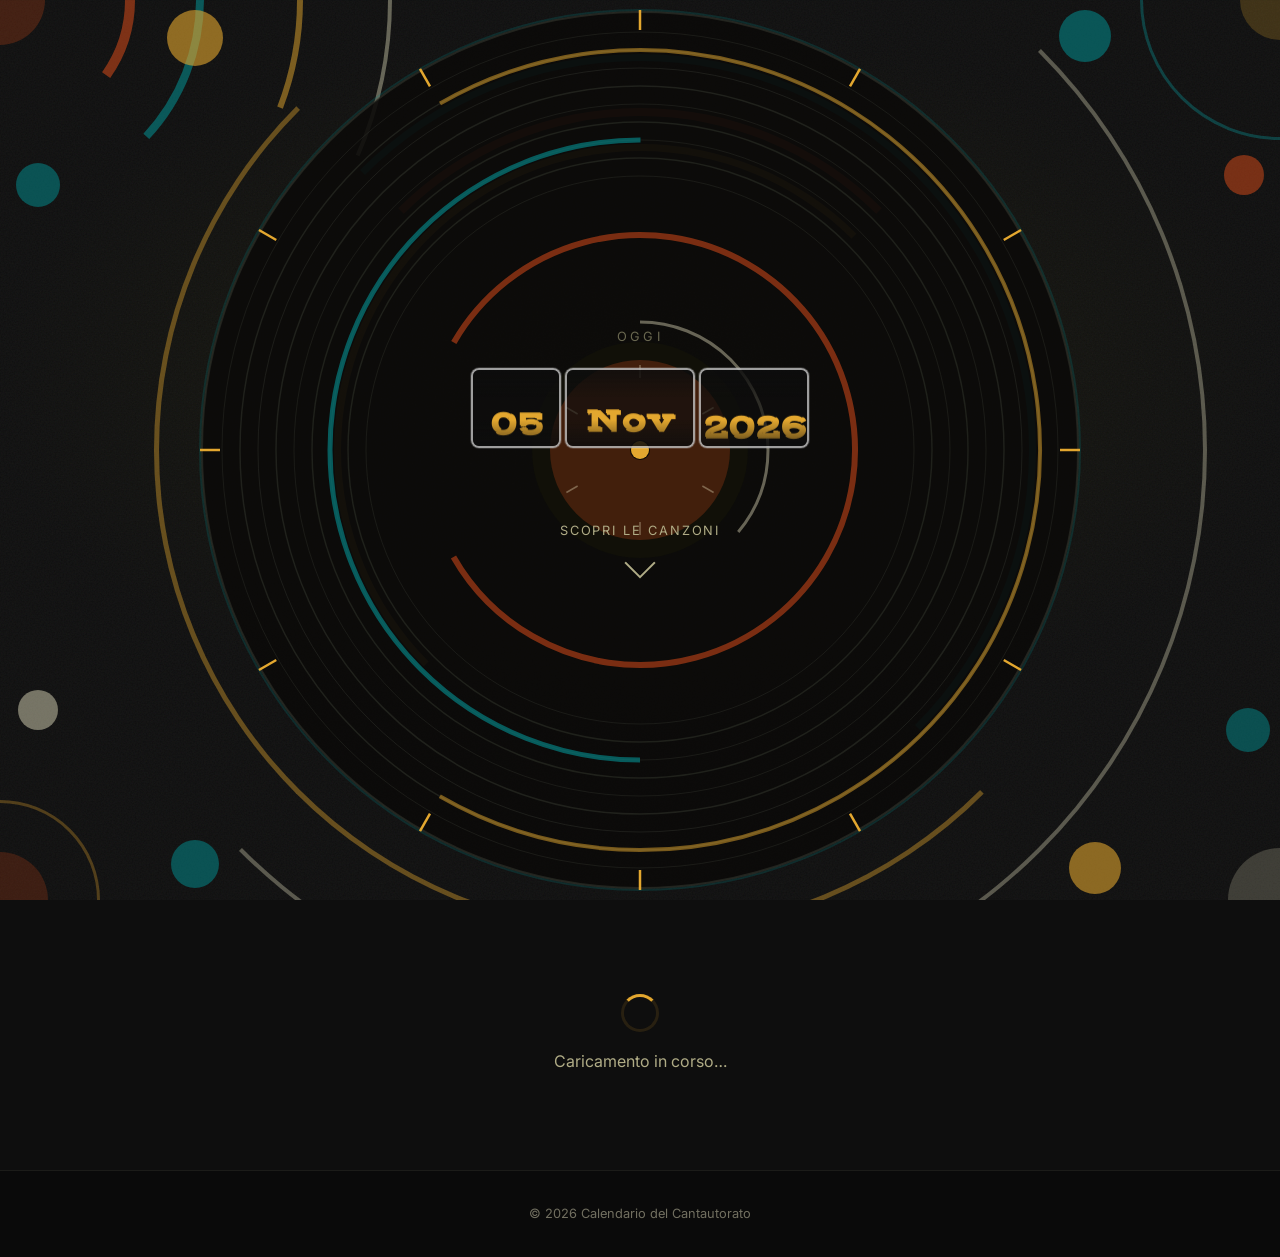
==== commit b74eb0e0: "style update" ====
--- a/index.html
+++ b/index.html
@@ -38,6 +38,71 @@
   <!-- HERO: roulette della data -->
   <section class="hero" id="hero">
     <div class="hero-noise" aria-hidden="true"></div>
+
+    <!-- Orbite e angoli di sfondo — dietro al disco -->
+    <div class="hero-bg-orbits" aria-hidden="true">
+
+      <!-- Anelli orbitanti con arco parziale -->
+      <div class="hbo hbo--1"></div>
+      <div class="hbo hbo--2"></div>
+      <div class="hbo hbo--3"></div>
+      <div class="hbo hbo--4"></div>
+      <div class="hbo hbo--5"></div>
+      <div class="hbo hbo--6"></div>
+
+      <!-- Angolo in alto a sinistra -->
+      <svg class="hcorner hcorner--tl" viewBox="0 0 500 500" xmlns="http://www.w3.org/2000/svg">
+        <g class="hcw hcw--a"><circle cx="0" cy="0" r="200" fill="none" stroke="var(--teal)"       stroke-width="8"  stroke-dasharray="150 1100" opacity=".6"/></g>
+        <g class="hcw hcw--b"><circle cx="0" cy="0" r="300" fill="none" stroke="var(--mustard)"    stroke-width="6"  stroke-dasharray="110 1780" opacity=".5"/></g>
+        <g class="hcw hcw--c"><circle cx="0" cy="0" r="130" fill="none" stroke="var(--orange-red)" stroke-width="10" stroke-dasharray="80  810"  opacity=".55"/></g>
+        <g class="hcw hcw--d"><circle cx="0" cy="0" r="390" fill="none" stroke="var(--cream)"      stroke-width="4"  stroke-dasharray="160 2250" opacity=".38"/></g>
+        <g class="hcw-tl" style="animation:sd-spin 26s linear infinite reverse">
+          <circle cx="195" cy="38"  r="28" fill="var(--mustard)"    fill-opacity=".6"/></g>
+        <g class="hcw-tl" style="animation:sd-spin 19s linear infinite">
+          <circle cx="38"  cy="185" r="22" fill="var(--teal)"       fill-opacity=".55"/></g>
+        <circle cx="0" cy="0" r="45" fill="var(--orange-red)" fill-opacity=".25"/>
+      </svg>
+
+      <!-- Angolo in alto a destra -->
+      <svg class="hcorner hcorner--tr" viewBox="0 0 500 500" xmlns="http://www.w3.org/2000/svg">
+        <g class="hcw hcw--c"><circle cx="500" cy="0" r="220" fill="none" stroke="var(--mustard)"    stroke-width="7"  stroke-dasharray="120 1270" opacity=".55"/></g>
+        <g class="hcw hcw--a"><circle cx="500" cy="0" r="320" fill="none" stroke="var(--teal)"       stroke-width="5"  stroke-dasharray="130 1950" opacity=".48"/></g>
+        <g class="hcw hcw--d"><circle cx="500" cy="0" r="145" fill="none" stroke="var(--orange-red)" stroke-width="10" stroke-dasharray="70  910"  opacity=".55"/></g>
+        <g class="hcw hcw--b"><circle cx="500" cy="0" r="410" fill="none" stroke="var(--cream)"      stroke-width="4"  stroke-dasharray="140 2470" opacity=".36"/></g>
+        <g class="hcw-tr" style="animation:sd-spin 22s linear infinite">
+          <circle cx="305" cy="36"  r="26" fill="var(--teal)"       fill-opacity=".58"/></g>
+        <g class="hcw-tr" style="animation:sd-spin 31s linear infinite reverse">
+          <circle cx="464" cy="175" r="20" fill="var(--orange-red)" fill-opacity=".52"/></g>
+        <circle cx="500" cy="0" r="40" fill="var(--mustard)" fill-opacity=".22"/>
+      </svg>
+
+      <!-- Angolo in basso a sinistra -->
+      <svg class="hcorner hcorner--bl" viewBox="0 0 500 500" xmlns="http://www.w3.org/2000/svg">
+        <g class="hcw hcw--b"><circle cx="0" cy="500" r="240" fill="none" stroke="var(--orange-red)" stroke-width="7"  stroke-dasharray="140 1460" opacity=".52"/></g>
+        <g class="hcw hcw--d"><circle cx="0" cy="500" r="155" fill="none" stroke="var(--cream)"      stroke-width="8"  stroke-dasharray="90  970"  opacity=".45"/></g>
+        <g class="hcw hcw--a"><circle cx="0" cy="500" r="350" fill="none" stroke="var(--mustard)"    stroke-width="5"  stroke-dasharray="155 2150" opacity=".48"/></g>
+        <g class="hcw hcw--c"><circle cx="0" cy="500" r="100" fill="none" stroke="var(--teal)"       stroke-width="10" stroke-dasharray="60  630"  opacity=".58"/></g>
+        <g class="hcw-bl" style="animation:sd-spin 24s linear infinite">
+          <circle cx="195" cy="464" r="24" fill="var(--teal)"       fill-opacity=".55"/></g>
+        <g class="hcw-bl" style="animation:sd-spin 17s linear infinite reverse">
+          <circle cx="38"  cy="310" r="20" fill="var(--cream)"      fill-opacity=".45"/></g>
+        <circle cx="0" cy="500" r="48" fill="var(--orange-red)" fill-opacity=".22"/>
+      </svg>
+
+      <!-- Angolo in basso a destra -->
+      <svg class="hcorner hcorner--br" viewBox="0 0 500 500" xmlns="http://www.w3.org/2000/svg">
+        <g class="hcw hcw--d"><circle cx="500" cy="500" r="190" fill="none" stroke="var(--cream)"      stroke-width="7"  stroke-dasharray="110 1200" opacity=".44"/></g>
+        <g class="hcw hcw--a"><circle cx="500" cy="500" r="280" fill="none" stroke="var(--orange-red)" stroke-width="5"  stroke-dasharray="130 1710" opacity=".52"/></g>
+        <g class="hcw hcw--c"><circle cx="500" cy="500" r="120" fill="none" stroke="var(--mustard)"    stroke-width="10" stroke-dasharray="65  750"  opacity=".58"/></g>
+        <g class="hcw hcw--b"><circle cx="500" cy="500" r="380" fill="none" stroke="var(--teal)"       stroke-width="4"  stroke-dasharray="170 2360" opacity=".4"/></g>
+        <g class="hcw-br" style="animation:sd-spin 29s linear infinite reverse">
+          <circle cx="315" cy="468" r="26" fill="var(--mustard)"    fill-opacity=".58"/></g>
+        <g class="hcw-br" style="animation:sd-spin 21s linear infinite">
+          <circle cx="468" cy="330" r="22" fill="var(--teal)"       fill-opacity=".52"/></g>
+        <circle cx="500" cy="500" r="52" fill="var(--cream)" fill-opacity=".2"/>
+      </svg>
+
+    </div>
 
     <!-- Decorazione geometrica anni 70: archi SVG che si tracciano -->
     <svg class="hero-decor" viewBox="0 0 900 900" xmlns="http://www.w3.org/2000/svg" aria-hidden="true">
--- a/style.css
+++ b/style.css
@@ -307,6 +307,110 @@
   0%, 100% { opacity: .3; transform: translate(-50%,-50%) scale(1); }
   50%       { opacity: .7; transform: translate(-50%,-50%) scale(1.03); }
 }
+
+/* ============================================================
+   HERO — orbite e angoli di sfondo (dietro al disco)
+   ============================================================ */
+.hero-bg-orbits {
+  position: absolute;
+  inset: 0;
+  pointer-events: none;
+  overflow: hidden;
+}
+
+/* Anelli con arco parziale — border trick */
+.hbo {
+  position: absolute;
+  border-radius: 50%;
+  border-style: solid;
+  border-color: transparent;
+}
+.hbo--1 {
+  width: 88vmin; height: 88vmin;
+  top: 50%; left: 50%;
+  margin: -44vmin 0 0 -44vmin;
+  border-width: 7px;
+  border-top-color: var(--teal);
+  border-right-color: var(--teal);
+  animation: sd-spin 22s linear infinite;
+  opacity: .45;
+}
+.hbo--2 {
+  width: 108vmin; height: 108vmin;
+  top: 50%; left: 50%;
+  margin: -54vmin 0 0 -54vmin;
+  border-width: 5px;
+  border-bottom-color: var(--mustard);
+  border-left-color: var(--mustard);
+  animation: sd-spin 38s linear infinite reverse;
+  opacity: .4;
+}
+.hbo--3 {
+  width: 76vmin; height: 76vmin;
+  top: 50%; left: 50%;
+  margin: -38vmin 0 0 -38vmin;
+  border-width: 8px;
+  border-top-color: var(--orange-red);
+  animation: sd-spin 17s linear infinite;
+  opacity: .44;
+}
+.hbo--4 {
+  width: 126vmin; height: 126vmin;
+  top: 50%; left: 50%;
+  margin: -63vmin 0 0 -63vmin;
+  border-width: 4px;
+  border-right-color: var(--cream);
+  border-bottom-color: var(--cream);
+  animation: sd-spin 55s linear infinite reverse;
+  opacity: .32;
+}
+.hbo--5 {
+  width: 68vmin; height: 68vmin;
+  top: 50%; left: 50%;
+  margin: -34vmin 0 0 -34vmin;
+  border-width: 7px;
+  border-left-color: var(--mustard);
+  border-top-color: var(--mustard);
+  animation: sd-spin 14s linear infinite;
+  opacity: .36;
+}
+.hbo--6 {
+  width: 142vmin; height: 142vmin;
+  top: 50%; left: 50%;
+  margin: -71vmin 0 0 -71vmin;
+  border-width: 3px;
+  border-top-color: var(--teal);
+  animation: sd-spin 70s linear infinite;
+  opacity: .26;
+}
+
+/* Cluster angoli */
+.hcorner {
+  position: absolute;
+  width: 40vw;
+  max-width: 500px;
+  height: auto;
+  pointer-events: none;
+  opacity: 0;
+  animation: fade-in 1.8s var(--ease-out) .3s both;
+}
+.hcorner--tl { top: 0; left: 0; }
+.hcorner--tr { top: 0; right: 0; }
+.hcorner--bl { bottom: 0; left: 0; }
+.hcorner--br { bottom: 0; right: 0; }
+
+/* Wrapper rotanti archi angolo */
+.hcw { transform-box: fill-box; transform-origin: center; }
+.hcw--a { animation: sd-spin 48s linear infinite; }
+.hcw--b { animation: sd-spin 30s linear infinite reverse; }
+.hcw--c { animation: sd-spin 65s linear infinite; }
+.hcw--d { animation: sd-spin 40s linear infinite reverse; }
+
+/* Wrapper rotanti cerchi pieni — origin fissato all'angolo del viewBox */
+.hcw-tl { transform-box: view-box; transform-origin:   0px   0px; }
+.hcw-tr { transform-box: view-box; transform-origin: 500px   0px; }
+.hcw-bl { transform-box: view-box; transform-origin:   0px 500px; }
+.hcw-br { transform-box: view-box; transform-origin: 500px 500px; }
 
 .hero-content {
   position: relative;
@@ -1190,6 +1294,13 @@
   .author-photo-placeholder { width: 100%; height: auto; aspect-ratio: 1/1; }
 }
 
+@media (max-width: 360px) {
+  .roulette-slot        { width: 60px; }
+  .roulette-slot--month { width: 88px; }
+  .roulette-slot--year  { width: 72px; }
+  .slot-item            { font-size: 1.25rem; }
+}
+
 @media (max-width: 500px) {
   :root { --tl-label-w: 130px; }
   .tl-photo, .tl-photo-placeholder { width: 28px; height: 28px; font-size: .7rem; }
